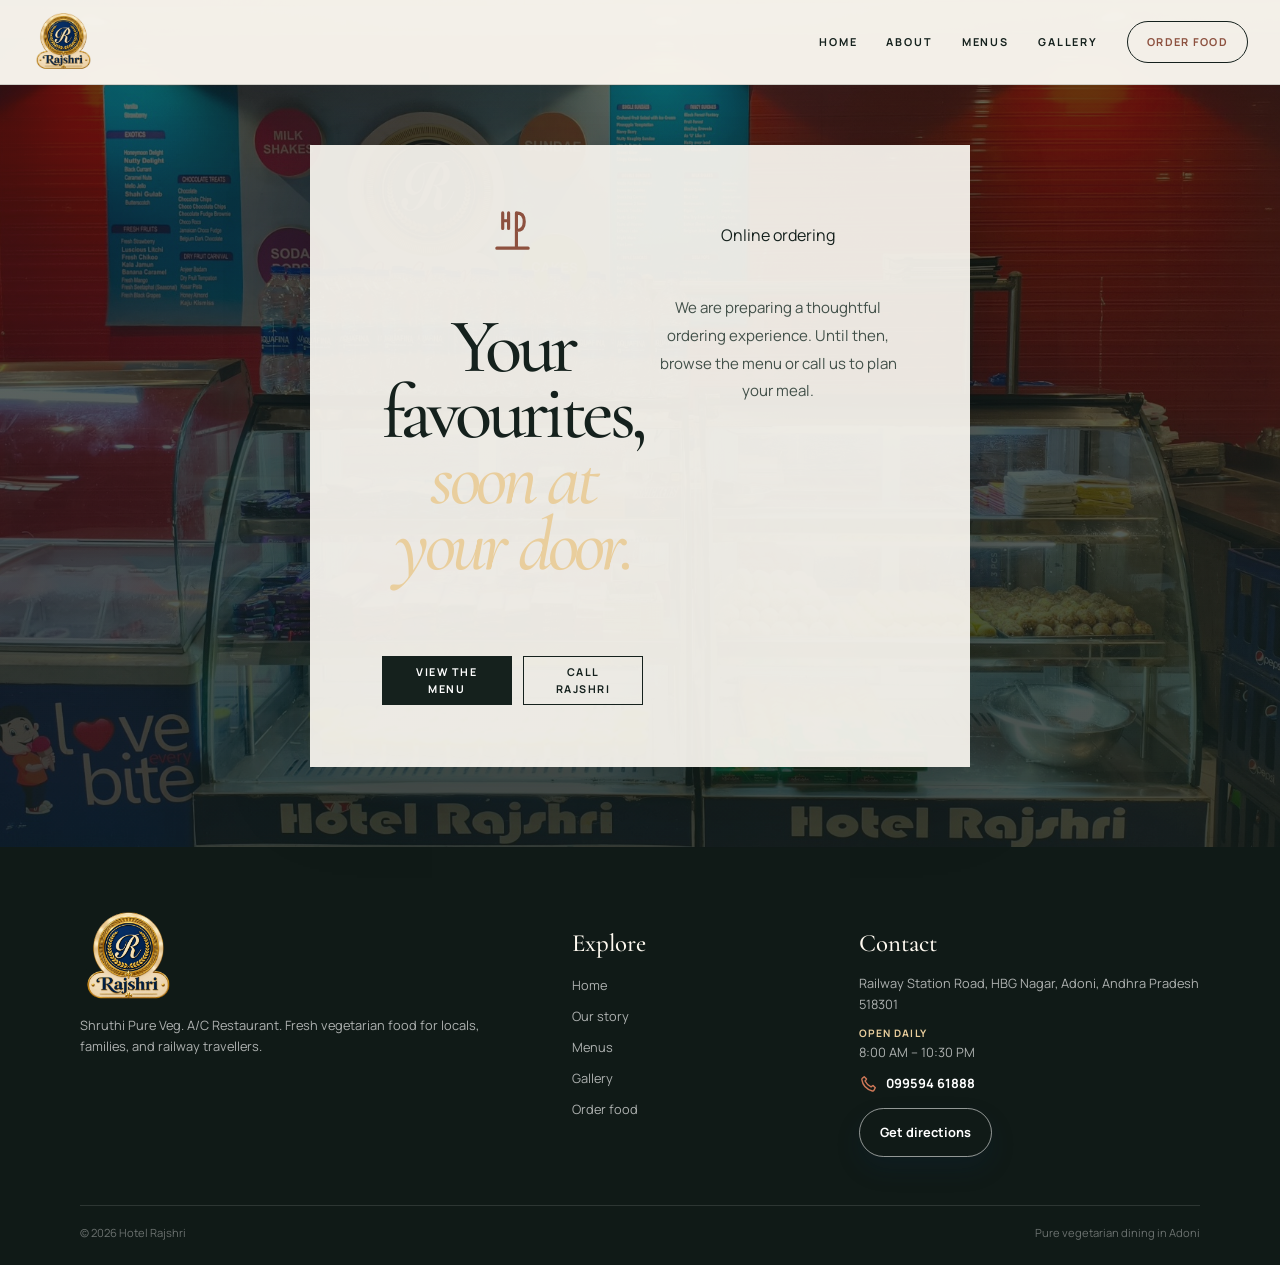
==== order.html @ 565f07cb "Website update - new restaurant website structure" ====
<!doctype html>
<html lang="en">
<head>
  <meta charset="utf-8">
  <meta name="viewport" content="width=device-width,initial-scale=1">
  <title>Order Food | Rajshri Pure Veg</title>
  <link rel="icon" type="image/png" href="assets/logo-cropped.png">
  <link rel="stylesheet" href="css/styles.css">
  <link rel="stylesheet" href="css/luxury.css">
</head>
<body class="luxury-page order-luxury">
  <div id="site-header"></div>
  <main><section class="order-hero"><div class="order-card"><div class="order-icon" aria-hidden="true"><svg viewBox="0 0 24 24"><path d="M7 3v8M10 3v8M7 7h3M14 3v18M14 3c3 0 4 2.2 4 4.5S17 12 14 12M4 21h16" fill="none" stroke="currentColor" stroke-linecap="round" stroke-linejoin="round" stroke-width="1.6"/></svg></div><p class="lux-kicker">Online ordering</p><h1>Your favourites,<br><em>soon at your door.</em></h1><p>We are preparing a thoughtful ordering experience. Until then, browse the menu or call us to plan your meal.</p><div class="order-actions"><a class="lux-solid-button" href="menu.html">View the menu</a><a class="lux-outline-button" href="tel:+919959461888">Call Rajshri</a></div></div></section></main>
  <div id="site-footer"></div>
  <script src="js/data.js"></script><script src="js/app.js"></script>
</body>
</html>
---- css/styles.css ----
@import url('https://fonts.googleapis.com/css2?family=DM+Sans:opsz,wght@9..40,400;9..40,500;9..40,600;9..40,700&family=DM+Serif+Display:ital@0;1&display=swap');
:root{--green:#087C68;--deep:#06483D;--forest:#03352E;--cream:#F4EBDD;--ivory:#FFF9EF;--red:#C83B25;--terra:#D95C35;--gold:#C99A4A;--brown:#29231F;--gray:#756D63;--line:rgba(41,35,31,.12);--ease:cubic-bezier(.22,1,.36,1);--shadow:0 22px 60px rgba(3,53,46,.12)}
*{box-sizing:border-box}html{scroll-behavior:smooth}body{margin:0;background:var(--cream);color:var(--brown);font-family:Inter,ui-sans-serif,system-ui,-apple-system,BlinkMacSystemFont,'Segoe UI',sans-serif;line-height:1.55}body.no-scroll{overflow:hidden}a{color:inherit;text-decoration:none}button,input,textarea,select{font:inherit}.container{width:min(1180px,calc(100% - 42px));margin:auto}.serif{font-family:'Playfair Display',Georgia,serif}.muted{color:var(--gray)}.eyebrow{display:flex;align-items:center;gap:10px;text-transform:uppercase;letter-spacing:.17em;font-size:.68rem;font-weight:800;color:var(--terra)}.eyebrow:before{content:'';width:27px;height:1px;background:currentColor}
/* shared nav */
.site-header{position:fixed;inset:0 0 auto;z-index:100;padding:12px 0;transition:transform .55s var(--ease),opacity .4s}.site-header:after{content:'';position:absolute;left:18px;right:18px;top:8px;height:70px;border-radius:18px;background:rgba(255,249,239,.78);border:1px solid rgba(255,249,239,.5);box-shadow:0 16px 42px rgba(3,53,46,.12);backdrop-filter:blur(22px);z-index:-1;transition:background .45s,box-shadow .45s}.site-header.on-dark:after{background:rgba(3,53,46,.32);border-color:rgba(255,249,239,.17);box-shadow:0 18px 48px rgba(0,0,0,.18)}.site-header.on-dark .nav-links a{color:#fff}.site-header.on-dark .nav-links a:hover,.site-header.on-dark .nav-links a.active{background:rgba(255,249,239,.16)}.nav{height:64px;display:flex;align-items:center;justify-content:space-between;gap:20px;padding:0 18px}.brand-logo{display:block;width:146px;height:57px;object-fit:contain;object-position:left center}.nav-links{display:flex;align-items:center;gap:4px}.nav-links a{padding:10px 13px;border-radius:999px;font-weight:700;font-size:.88rem;color:var(--brown);transition:transform .3s var(--ease),background .3s,color .3s}.nav-links a:hover{transform:translateY(-2px)}.nav-links a.active{background:var(--forest);color:var(--ivory)}.nav-links .nav-order{background:var(--gold);color:var(--brown);padding-inline:20px;box-shadow:0 8px 22px rgba(201,154,74,.22)}.menu-toggle{display:none;border:0;background:rgba(255,249,239,.95);border-radius:12px;padding:9px 12px;color:var(--forest);font-size:1.2rem}
/* loader */
.loader{position:fixed;inset:0;background:var(--forest);display:grid;place-items:center;z-index:1000;transition:opacity .65s var(--ease),visibility .65s}.loader.hide{opacity:0;visibility:hidden}.loader img{width:190px;height:auto;filter:drop-shadow(0 14px 28px rgba(0,0,0,.22))}.loader p{color:#e9dbc2;text-align:center;text-transform:uppercase;letter-spacing:.2em;font-size:.65rem;margin:12px 0 0}
/* buttons */
.btn{display:inline-flex;align-items:center;justify-content:center;gap:9px;border:1px solid transparent;border-radius:999px;padding:12px 18px;font-weight:800;cursor:pointer;transition:transform .35s var(--ease),box-shadow .35s,background .35s}.btn:hover{transform:translateY(-3px)}.btn-primary{background:var(--green);color:#fff;box-shadow:0 12px 26px rgba(8,124,104,.2)}.btn-primary:hover{background:var(--deep)}.btn-gold{background:var(--gold);color:var(--brown);box-shadow:0 12px 26px rgba(201,154,74,.18)}.btn-light{background:rgba(255,249,239,.86);border-color:var(--line);color:var(--deep)}.btn-dark{background:var(--forest);color:var(--ivory)}
/* hero */
.hero{position:relative;min-height:820px;height:96vh;max-height:980px;overflow:hidden;color:var(--ivory);display:flex;align-items:flex-end}.hero-media{position:absolute;inset:0}.hero-media img{width:100%;height:100%;object-fit:cover;object-position:center;animation:heroDrift 18s ease-in-out infinite alternate}.hero:before{content:'';position:absolute;inset:0;background:linear-gradient(90deg,rgba(2,22,18,.92),rgba(2,22,18,.62) 42%,rgba(2,22,18,.10) 82%),linear-gradient(0deg,rgba(2,22,18,.72),transparent 52%);z-index:1}.hero:after{content:'';position:absolute;inset:0;background:radial-gradient(circle at 78% 30%,rgba(201,154,74,.13),transparent 26%),linear-gradient(120deg,transparent 35%,rgba(255,255,255,.04),transparent 70%);z-index:1;mix-blend-mode:screen}@keyframes heroDrift{from{transform:scale(1.01) translate3d(0,0,0)}to{transform:scale(1.055) translate3d(-1%,-.6%,0)}}.hero-content{position:relative;z-index:2;width:min(1180px,calc(100% - 42px));margin:auto;padding-bottom:92px}.hero-kicker{display:inline-flex;align-items:center;gap:9px;border:1px solid rgba(255,249,239,.28);background:rgba(255,249,239,.07);backdrop-filter:blur(10px);padding:8px 13px;border-radius:999px;text-transform:uppercase;letter-spacing:.13em;font-size:.68rem;font-weight:800}.dot{width:8px;height:8px;border-radius:50%;background:var(--gold);box-shadow:0 0 0 6px rgba(201,154,74,.08)}.hero h1{font-size:clamp(4rem,8vw,7.6rem);line-height:.86;letter-spacing:-.06em;margin:24px 0 18px;max-width:850px}.hero h1 em{font-weight:500;color:#f2b092}.hero-lead{font:500 clamp(1.2rem,2vw,1.65rem)/1.4 'Playfair Display',serif;max-width:590px}.hero-desc{max-width:570px;color:rgba(255,249,239,.76);font-size:1rem}.hero-actions{display:flex;gap:10px;margin:24px 0}.hero-meta{display:flex;gap:18px;flex-wrap:wrap;font-size:.82rem;font-weight:700;color:rgba(255,249,239,.84)}.hero-meta span{display:flex;gap:6px;align-items:center}.hero-scroll{position:absolute;right:30px;bottom:34px;z-index:3;writing-mode:vertical-rl;text-transform:uppercase;letter-spacing:.2em;font-size:.6rem;color:rgba(255,249,239,.65)}
/* reveals */
.reveal{opacity:0;transform:translateY(26px);transition:opacity .85s var(--ease),transform .85s var(--ease)}.reveal.visible{opacity:1;transform:none}.delay-1{transition-delay:.08s}.delay-2{transition-delay:.16s}.delay-3{transition-delay:.24s}
/* home sections */
.info-strip{background:var(--forest);color:var(--ivory)}.info-track{display:grid;grid-template-columns:repeat(4,1fr)}.info-item{padding:17px 20px;border-right:1px solid rgba(255,249,239,.11)}.info-item:last-child{border:0}.info-item small{display:block;color:#b9a98f;font-size:.66rem;text-transform:uppercase;letter-spacing:.13em}.info-item strong{font-size:.9rem}.section{padding:92px 0}.section.compact{padding:70px 0}.section-head{display:flex;justify-content:space-between;align-items:end;gap:30px;margin-bottom:26px}.section-head h2{font-size:clamp(2.5rem,4.8vw,4.8rem);line-height:.92;color:var(--deep);margin:8px 0 0}.section-head>p{max-width:420px;color:var(--gray);margin:0}.story-grid,.feature-grid,.map-grid{display:grid;grid-template-columns:1fr 1.12fr;gap:54px;align-items:center}.story-copy h2,.feature h2,.map-copy h2{font-size:clamp(2.7rem,5vw,5.1rem);line-height:.9;color:var(--deep);margin:10px 0 22px}.story-copy p,.feature p,.map-copy>p{color:var(--gray);max-width:560px}.story-image,.feature-image{position:relative}.story-image img,.feature-image img{width:100%;height:510px;object-fit:cover;border-radius:26px;box-shadow:var(--shadow)}.story-note{position:absolute;left:20px;bottom:20px;background:rgba(255,249,239,.9);backdrop-filter:blur(12px);border:1px solid rgba(255,255,255,.6);padding:13px 16px;border-radius:14px;box-shadow:0 14px 35px rgba(3,53,46,.12)}.story-note strong,.story-note span{display:block}.story-note span{font-size:.74rem;color:var(--gray);margin-top:2px}.meal-tabs{display:flex;flex-wrap:wrap;gap:8px}.meal-tab{padding:10px 14px;border:1px solid rgba(41,35,31,.12);border-radius:999px;background:rgba(255,249,239,.68);font-size:.78rem;font-weight:800;color:var(--deep);transition:.3s var(--ease)}.meal-tab:hover{transform:translateY(-2px);border-color:var(--green);color:var(--green)}.dish-grid{display:grid;grid-template-columns:repeat(3,1fr);gap:14px}.dish-card{background:var(--ivory);border:1px solid rgba(41,35,31,.08);border-radius:18px;overflow:hidden;box-shadow:0 10px 28px rgba(3,53,46,.05);transition:transform .4s var(--ease),box-shadow .4s}.dish-card:hover{transform:translateY(-6px);box-shadow:0 20px 45px rgba(3,53,46,.12)}.dish-photo{height:180px;overflow:hidden}.dish-photo img{width:100%;height:100%;object-fit:cover;transition:transform .8s var(--ease)}.dish-card:hover img{transform:scale(1.06)}.dish-body{padding:16px}.dish-top{display:flex;justify-content:space-between;gap:10px}.dish-name{font-weight:800;color:var(--deep)}.price{font-weight:900;color:var(--green);white-space:nowrap}.dish-body p{font-size:.75rem;color:var(--gray);margin:5px 0 14px}.dish-bottom{display:flex;justify-content:space-between;align-items:center}.tag{font-size:.65rem;background:rgba(8,124,104,.09);color:var(--green);padding:5px 8px;border-radius:999px;font-weight:800}.add-btn{border:0;background:var(--deep);color:#fff;border-radius:999px;padding:8px 12px;font-weight:800;cursor:pointer}.feature{background:var(--deep);color:var(--ivory);position:relative;overflow:hidden}.feature:before{content:'';position:absolute;inset:auto -10% -70% auto;width:520px;height:520px;border-radius:50%;background:rgba(201,154,74,.08)}.feature h2{color:var(--ivory)}.feature p{color:rgba(255,249,239,.72)}.feature-image img{height:420px}.detail-list{margin:24px 0}.detail{display:grid;grid-template-columns:34px 1fr;gap:11px;padding:14px 0;border-bottom:1px solid var(--line)}.detail:last-child{border:0}.detail-icon{width:30px;height:30px;border-radius:50%;background:rgba(8,124,104,.1);display:grid;place-items:center;color:var(--green)}.detail strong,.detail span{display:block}.detail span{font-size:.8rem;color:var(--gray);margin-top:2px}.map-shell{position:relative;border-radius:24px;overflow:hidden;background:#ddd;box-shadow:var(--shadow);border:6px solid rgba(255,249,239,.8)}.map-shell iframe{display:block;width:100%;height:480px;border:0}.map-footer{display:flex;align-items:center;justify-content:space-between;gap:12px;background:var(--forest);color:var(--ivory);padding:12px 14px}.map-footer small{opacity:.7}.gallery-grid{display:grid;grid-template-columns:1.3fr 1fr 1fr;grid-auto-rows:220px;gap:12px}.gallery-card{position:relative;overflow:hidden;border-radius:18px;background:#ddd}.gallery-card:first-child{grid-row:span 2}.gallery-card img{width:100%;height:100%;object-fit:cover;transition:transform .8s var(--ease),filter .6s}.gallery-card:hover img{transform:scale(1.05);filter:saturate(1.08)}.gallery-label{position:absolute;left:13px;bottom:12px;background:rgba(3,53,46,.72);backdrop-filter:blur(10px);color:#fff;padding:7px 10px;border-radius:999px;font-size:.68rem;font-weight:800}.final-cta{background:var(--forest);color:var(--ivory);padding:66px 0}.final-inner{display:flex;justify-content:space-between;align-items:center;gap:30px}.final-inner h2{font-size:clamp(3.2rem,6vw,6rem);line-height:.86;margin:10px 0}.final-inner p{color:rgba(255,249,239,.72);max-width:500px}
/* pages */
.page-hero{padding:155px 0 65px;background:linear-gradient(180deg,#e8dcc8,var(--cream));position:relative;overflow:hidden}.page-hero:after{content:'';position:absolute;width:500px;height:500px;border-radius:50%;background:rgba(8,124,104,.055);right:-160px;top:-220px}.page-hero h1{font-size:clamp(3.4rem,7vw,6.2rem);line-height:.9;color:var(--deep);margin:10px 0 18px}.page-hero h1 em{color:var(--terra);font-weight:500}.page-hero p{max-width:680px;color:var(--gray)}
/* menu */
.menu-tools{position:sticky;top:78px;z-index:40;background:rgba(244,235,221,.82);backdrop-filter:blur(18px);border-bottom:1px solid var(--line);padding:11px 0}.menu-tools-inner{display:flex;align-items:center;gap:12px}.search{flex:0 0 300px}.search input{width:100%;border:1px solid var(--line);background:rgba(255,249,239,.9);border-radius:13px;padding:11px 13px;outline:0}.category-scroll{display:flex;gap:7px;overflow:auto;scrollbar-width:none}.category-scroll::-webkit-scrollbar{display:none}.cat{border:1px solid rgba(41,35,31,.11);background:rgba(255,249,239,.72);padding:9px 12px;border-radius:999px;white-space:nowrap;cursor:pointer;font-size:.75rem;font-weight:800;color:var(--gray);transition:.3s var(--ease)}.cat.active,.cat:hover{background:var(--green);color:#fff;border-color:var(--green);transform:translateY(-1px)}.menu-section{padding:32px 0}.menu-section-head{display:flex;justify-content:space-between;align-items:end;border-bottom:1px solid var(--line);padding-bottom:11px;margin-bottom:13px}.menu-section-head>div{display:flex;align-items:baseline;gap:10px}.section-index{font-size:.64rem;letter-spacing:.16em;color:var(--terra);font-weight:900}.menu-section h2{font:600 2.1rem/1 'Playfair Display',serif;color:var(--deep);margin:0}.item-count{font-size:.7rem;color:var(--gray);font-weight:800}.menu-list{display:grid;grid-template-columns:repeat(2,minmax(0,1fr));gap:10px}.menu-row{display:grid;grid-template-columns:82px 1fr auto;gap:13px;align-items:center;background:rgba(255,249,239,.78);border:1px solid rgba(41,35,31,.07);border-radius:16px;padding:9px;transition:transform .35s var(--ease),box-shadow .35s,background .35s}.menu-row:hover{transform:translateY(-4px);background:#fffdf7;box-shadow:0 16px 34px rgba(3,53,46,.09)}.menu-thumb{width:82px;height:70px;border-radius:11px;overflow:hidden;background:#ddd}.menu-thumb img{width:100%;height:100%;object-fit:cover;transition:transform .7s var(--ease)}.menu-row:hover .menu-thumb img{transform:scale(1.08)}.menu-food h3{margin:0;color:var(--deep);font-size:.92rem}.menu-food p{margin:3px 0 0;font-size:.69rem;color:var(--gray)}.menu-price{font-weight:900;color:var(--green);white-space:nowrap;font-size:.88rem}.menu-add{border:0;background:var(--deep);color:#fff;border-radius:50%;width:32px;height:32px;cursor:pointer;font-weight:900;transition:.25s}.menu-add:hover{background:var(--terra);transform:scale(1.08)}.menu-source{font-size:.63rem;color:var(--gray);margin-top:4px}.menu-source a{text-decoration:underline}.empty{text-align:center;padding:55px 15px;color:var(--gray)}
/* auth */
.auth-page{min-height:100vh;display:grid;grid-template-columns:1.05fr .95fr;background:var(--cream)}.auth-image{position:relative;min-height:100vh;overflow:hidden}.auth-image:after{content:'';position:absolute;inset:0;background:linear-gradient(90deg,rgba(3,53,46,.9),rgba(3,53,46,.25)),linear-gradient(0deg,rgba(3,53,46,.7),transparent 55%)}.auth-image img{width:100%;height:100%;object-fit:cover;animation:heroDrift 16s ease-in-out infinite alternate}.auth-caption{position:absolute;z-index:2;left:8%;bottom:9%;color:#fff;max-width:500px}.auth-caption h1{font-size:clamp(3rem,6vw,6rem);line-height:.88;margin:12px 0}.auth-caption p{color:rgba(255,255,255,.76)}.auth-panel{display:grid;place-items:center;padding:40px}.auth-box{width:min(470px,100%)}.auth-logo{width:155px;height:78px;object-fit:contain;object-position:left center;margin-bottom:22px}.stepper{display:flex;gap:7px;margin:18px 0 28px}.stepper span{height:4px;flex:1;background:rgba(3,53,46,.1);border-radius:9px}.stepper span.active{background:var(--green)}.auth-box h2{font-size:2.5rem;line-height:.95;color:var(--deep);margin:0 0 10px}.auth-box>p{color:var(--gray)}.field{margin-top:17px}.field label{display:block;font-size:.75rem;font-weight:800;color:var(--deep)}.field input,.field textarea,.field select{width:100%;margin-top:6px;padding:13px;border:1px solid var(--line);border-radius:12px;background:var(--ivory);outline:0}.otp{display:flex;gap:8px}.otp input{text-align:center;font-size:1.3rem;font-weight:800}.auth-actions{display:flex;gap:9px;margin-top:20px}.auth-note{font-size:.7rem!important;color:var(--gray)!important;margin-top:18px}.choice-grid{display:grid;grid-template-columns:1fr 1fr;gap:10px}.choice{padding:15px;border:1px solid var(--line);background:var(--ivory);border-radius:14px;cursor:pointer}.choice.active{border-color:var(--green);box-shadow:0 0 0 3px rgba(8,124,104,.08)}.choice strong{display:block;color:var(--deep)}.choice span{font-size:.7rem;color:var(--gray)}
/* order */
.order-layout{display:grid;grid-template-columns:1.1fr .9fr;gap:20px;align-items:start}.panel{background:rgba(255,249,239,.84);border:1px solid var(--line);border-radius:20px;padding:22px;box-shadow:0 12px 34px rgba(3,53,46,.06)}.panel h2{font:600 1.8rem 'Playfair Display',serif;color:var(--deep);margin:0 0 17px}.cart-item{display:grid;grid-template-columns:1fr auto;gap:15px;padding:15px 0;border-bottom:1px solid var(--line)}.cart-item:last-child{border-bottom:0}.qty{display:flex;align-items:center;gap:8px}.qty button{width:30px;height:30px;border-radius:50%;border:1px solid var(--line);background:#fff;cursor:pointer}.order-form{display:grid;grid-template-columns:1fr 1fr;gap:11px}.order-form .full{grid-column:1/-1}.order-form label{font-size:.72rem;font-weight:800;color:var(--deep)}.order-form input,.order-form textarea,.order-form select{width:100%;margin-top:5px;padding:11px;border:1px solid var(--line);border-radius:11px;background:#fff;outline:0}.pay-options{display:grid;gap:8px;margin-top:8px}.pay-option{display:flex;gap:10px;align-items:center;padding:12px;border:1px solid var(--line);border-radius:12px;background:#fff;cursor:pointer}.summary-line,.summary-total{display:flex;justify-content:space-between;gap:12px}.summary-line{margin:9px 0;color:var(--gray);font-size:.85rem}.summary-total{border-top:1px solid var(--line);padding-top:15px;margin-top:15px;font-weight:900;color:var(--deep);font-size:1.1rem}
/* owner */
.owner-shell{min-height:100vh;background:linear-gradient(135deg,#efe4d2,var(--cream));padding:120px 0 60px}.owner-grid{display:grid;grid-template-columns:240px 1fr;gap:18px}.owner-sidebar{position:sticky;top:104px;height:max-content;background:var(--forest);color:#fff;border-radius:20px;padding:16px}.owner-logo{width:130px;height:60px;object-fit:contain;filter:brightness(0) invert(1);margin:4px 0 18px}.owner-nav{display:grid;gap:5px}.owner-nav button{border:0;background:transparent;color:rgba(255,255,255,.7);text-align:left;padding:11px;border-radius:10px;cursor:pointer;font-weight:700}.owner-nav button.active,.owner-nav button:hover{background:rgba(255,255,255,.1);color:#fff}.owner-main{min-width:0}.owner-top{display:flex;justify-content:space-between;align-items:end;gap:20px;margin-bottom:18px}.owner-top h1{font-size:clamp(2.8rem,5vw,5rem);line-height:.9;color:var(--deep);margin:8px 0}.metric-grid{display:grid;grid-template-columns:repeat(4,1fr);gap:10px;margin-bottom:18px}.metric{background:var(--ivory);border:1px solid var(--line);border-radius:16px;padding:16px}.metric small{color:var(--gray);font-size:.68rem;text-transform:uppercase;letter-spacing:.1em}.metric strong{display:block;font-size:1.5rem;color:var(--deep);margin-top:4px}.owner-panel{background:rgba(255,249,239,.88);border:1px solid var(--line);border-radius:20px;padding:20px;margin-bottom:18px}.order-card{display:grid;grid-template-columns:1fr auto;gap:15px;border-top:1px solid var(--line);padding:16px 0}.order-card:first-child{border-top:0}.status{display:inline-flex;padding:5px 8px;border-radius:999px;background:rgba(8,124,104,.09);color:var(--green);font-size:.65rem;font-weight:900}.menu-editor{display:grid;grid-template-columns:1fr 1fr;gap:10px}.editor-row{display:grid;grid-template-columns:1fr 100px 120px auto;gap:8px;align-items:end;padding:10px;border:1px solid var(--line);border-radius:12px;background:#fff}.editor-row input,.editor-row select{width:100%;padding:9px;border:1px solid var(--line);border-radius:9px;background:#fff}.danger{border:0;background:rgba(200,59,37,.1);color:var(--red);padding:9px;border-radius:9px;cursor:pointer}
/* success */
.success-page{min-height:100vh;display:grid;place-items:center;background:radial-gradient(circle at 50% 10%,rgba(8,124,104,.08),transparent 35%),var(--cream);padding:30px}.success-card{width:min(620px,100%);background:var(--ivory);border:1px solid var(--line);border-radius:28px;padding:48px;text-align:center;box-shadow:var(--shadow)}.success-mark{width:72px;height:72px;border-radius:50%;display:grid;place-items:center;background:var(--green);color:#fff;font-size:2rem;margin:0 auto 18px}.success-card h1{font-size:clamp(3rem,6vw,5rem);line-height:.9;color:var(--deep);margin:0 0 12px}.success-card p{color:var(--gray)}
/* cart */
.floating-cart{position:fixed;right:22px;bottom:22px;z-index:90;border:0;border-radius:999px;background:var(--terra);color:#fff;padding:13px 16px;font-weight:900;box-shadow:0 15px 34px rgba(217,92,53,.28);display:flex;gap:8px;align-items:center;cursor:pointer;transform:translateY(100px);opacity:0;transition:.5s var(--ease)}.floating-cart.show{transform:none;opacity:1}.cart-count{min-width:22px;height:22px;border-radius:50%;display:grid;place-items:center;background:#fff;color:var(--terra);font-size:.7rem}.toast{position:fixed;left:50%;bottom:25px;z-index:200;transform:translate(-50%,25px);opacity:0;background:var(--forest);color:#fff;padding:11px 16px;border-radius:999px;pointer-events:none;transition:.4s var(--ease);font-size:.78rem}.toast.show{opacity:1;transform:translate(-50%,0)}
@media(max-width:950px){.nav-links{display:none;position:absolute;top:74px;left:20px;right:20px;background:var(--ivory);padding:10px;border-radius:16px;box-shadow:var(--shadow);flex-direction:column;align-items:stretch}.nav-links.open{display:flex}.nav-links a{border-radius:11px}.menu-toggle{display:block}.story-grid,.feature-grid,.map-grid,.order-layout{grid-template-columns:1fr}.dish-grid{grid-template-columns:1fr 1fr}.menu-list{grid-template-columns:1fr}.owner-grid{grid-template-columns:1fr}.owner-sidebar{position:static}.metric-grid{grid-template-columns:1fr 1fr}.menu-tools-inner{flex-direction:column;align-items:stretch}.search{flex:auto;width:100%}.category-scroll{width:100%}.auth-page{grid-template-columns:1fr}.auth-image{display:none}.auth-panel{min-height:100vh}.editor-row{grid-template-columns:1fr 100px 120px auto}}
@media(max-width:620px){.container{width:calc(100% - 28px)}.site-header:after{left:8px;right:8px}.nav{padding:0 10px}.brand-logo{width:126px;height:54px}.hero{min-height:730px;height:auto}.hero-content{width:calc(100% - 28px);padding:165px 0 70px}.hero h1{font-size:clamp(3.3rem,18vw,5rem)}.hero-actions{flex-wrap:wrap}.hero-scroll{display:none}.info-track{grid-template-columns:1fr 1fr}.info-item{padding:14px}.section{padding:70px 0}.section-head{display:block}.section-head>p{margin-top:14px}.dish-grid{grid-template-columns:1fr}.gallery-grid{grid-template-columns:1fr;grid-auto-rows:200px}.gallery-card:first-child{grid-row:auto}.map-shell iframe{height:360px}.map-footer{display:block}.map-footer .btn{margin-top:8px;width:100%}.order-form{grid-template-columns:1fr}.order-form .full{grid-column:auto}.choice-grid{grid-template-columns:1fr}.owner-top{display:block}.metric-grid{grid-template-columns:1fr 1fr}.menu-row{grid-template-columns:70px 1fr auto}.menu-thumb{width:70px;height:62px}.success-card{padding:34px 22px}.menu-editor{grid-template-columns:1fr}.editor-row{grid-template-columns:1fr 90px auto}.editor-row select{grid-column:1/-1}}
@media(prefers-reduced-motion:reduce){*,*:before,*:after{animation:none!important;transition-duration:.01ms!important;scroll-behavior:auto!important}}
footer{background:var(--forest);color:var(--ivory);padding:54px 0 20px}.footer-grid{display:grid;grid-template-columns:1.35fr .8fr 1fr;gap:45px}.footer-brand{font-size:2rem}.footer-grid p,.footer-grid a{color:rgba(255,249,239,.65)}.footer-links a:hover{color:#fff}.footer-bottom{display:flex;justify-content:space-between;gap:20px;border-top:1px solid rgba(255,249,239,.1);margin-top:35px;padding-top:17px;color:rgba(255,249,239,.48);font-size:.72rem}
.hidden{display:none!important}

/* v10 refinements: lighter loading, compact checkout, real order tracking, lean menu images */
.loader{background:var(--cream);color:var(--deep)}.loader>div{width:min(360px,82vw);text-align:center;padding:28px 24px;border:1px solid rgba(41,35,31,.08);border-radius:28px;background:rgba(255,249,239,.72);box-shadow:0 24px 70px rgba(3,53,46,.12);animation:loaderLift .7s var(--ease) both}.loader img{width:210px;filter:none}.loader p{color:var(--terra);font-size:.64rem;margin-top:7px}.loader:after{content:'';position:absolute;bottom:0;left:0;height:3px;width:100%;background:linear-gradient(90deg,var(--terra),var(--gold),var(--green));transform-origin:left;animation:loaderBar .55s var(--ease) both}@keyframes loaderLift{from{opacity:0;transform:translateY(12px) scale(.98)}to{opacity:1;transform:none}}@keyframes loaderBar{from{transform:scaleX(0)}to{transform:scaleX(1)}}
.footer-logo{width:190px;height:78px;object-fit:contain;object-position:left center;margin-bottom:12px;filter:brightness(0) invert(1) opacity(.92)}
.brand-wrap{display:flex;align-items:center;min-width:146px}.site-header.on-dark .brand-logo{filter:brightness(0) invert(1) opacity(.98)}.site-header:not(.on-dark) .brand-logo{filter:none}.nav-links .my-orders-link{border:1px solid rgba(8,124,104,.13)}
.menu-action{display:flex;align-items:center;gap:9px}.menu-row{grid-template-columns:82px 1fr auto;min-height:88px}.menu-thumb{flex:none}.menu-thumb img{display:block}.menu-food p{font-size:.68rem}.menu-source{display:none!important}.menu-row:hover{transform:translateY(-3px)}
.checkout-head{padding:132px 0 34px;background:linear-gradient(180deg,#e9decc,var(--cream))}.checkout-title{display:flex;justify-content:space-between;align-items:end;gap:30px}.checkout-title h1{font-size:clamp(3.2rem,6vw,5.8rem);line-height:.88;color:var(--deep);margin:10px 0}.checkout-title p{margin:0;color:var(--gray);max-width:620px}.back-menu{font-weight:800;color:var(--green);white-space:nowrap}.checkout-section{padding-top:30px}.order-layout-new{grid-template-columns:1.08fr .92fr;gap:16px}.cart-panel,.checkout-panel{padding:20px}.panel-kicker{display:flex;align-items:center;gap:9px;color:var(--terra);font-size:.68rem;font-weight:900;text-transform:uppercase;letter-spacing:.15em;margin-bottom:7px}.panel-kicker span{display:grid;place-items:center;width:25px;height:25px;border-radius:50%;background:rgba(217,92,53,.09);font-size:.62rem}.panel-title-row{display:flex;justify-content:space-between;align-items:center}.panel-title-row a{font-size:.75rem;font-weight:800;color:var(--green)}.checkout-panel h2,.cart-panel h2{font-size:1.8rem;margin:0 0 13px}.cart-item{grid-template-columns:58px 1fr auto auto;align-items:center;gap:11px;padding:12px 0}.cart-thumb{width:58px;height:52px;border-radius:11px;object-fit:cover;background:#eee}.cart-main{min-width:0}.cart-main strong{display:block;color:var(--deep);font-size:.88rem}.cart-line-total{font-size:.82rem;color:var(--green);min-width:60px;text-align:right}.qty{gap:5px}.qty button{width:28px;height:28px}.order-summary{background:rgba(8,124,104,.045);border:1px solid rgba(8,124,104,.09);border-radius:14px;padding:10px 13px}.payment-heading{display:flex;justify-content:space-between;gap:12px;align-items:end}.payment-heading strong{color:var(--deep)}.payment-heading span{font-size:.67rem;color:var(--gray);text-align:right}.pay-option{transition:border-color .25s,background .25s,transform .25s}.pay-option:hover{transform:translateY(-1px);border-color:rgba(8,124,104,.3)}.pay-option span{display:grid;gap:2px}.pay-option small{font-size:.65rem;color:var(--gray);font-weight:500}.pay-option input{accent-color:var(--green)}.pay-option[hidden]{display:none}.checkout-submit{width:100%;justify-content:space-between;padding:14px 18px}.checkout-secure{font-size:.65rem;color:var(--gray);text-align:center;margin:8px 0 0}.success-card-new{padding:40px;max-width:680px}.success-order{display:grid;grid-template-columns:repeat(3,1fr);gap:8px;margin:22px 0}.success-order>div{background:rgba(8,124,104,.05);border:1px solid rgba(8,124,104,.08);border-radius:13px;padding:11px}.success-order span,.success-order strong{display:block}.success-order span{font-size:.62rem;text-transform:uppercase;letter-spacing:.1em;color:var(--gray)}.success-order strong{margin-top:3px;color:var(--deep)}.success-actions{display:flex;justify-content:center;gap:9px;flex-wrap:wrap}
.track-page-hero{padding-bottom:58px}.track-grid{max-width:930px;margin:auto}.track-hero{display:flex;justify-content:space-between;align-items:end;gap:20px;padding:20px 0 22px}.track-hero h1{font-size:clamp(3rem,6vw,5.4rem);line-height:.88;color:var(--deep);margin:8px 0}.track-hero h1 span{color:var(--terra)}.track-hero p{margin:0;color:var(--gray);font-size:.78rem}.track-status-pill{padding:10px 14px;border-radius:999px;background:rgba(8,124,104,.09);color:var(--green);font-weight:900;font-size:.75rem}.track-card{background:var(--ivory);border:1px solid var(--line);border-radius:22px;padding:22px;box-shadow:0 16px 42px rgba(3,53,46,.07)}.track-card-head{display:flex;justify-content:space-between;gap:15px;padding-bottom:16px;border-bottom:1px solid var(--line)}.track-card-head small{color:var(--gray);font-size:.65rem;text-transform:uppercase;letter-spacing:.12em}.track-card-head h2{font:600 2rem 'Playfair Display',serif;color:var(--deep);margin:4px 0 0}.track-card-head>strong{color:var(--green);font-size:1.1rem}.track-line{display:grid;grid-template-columns:repeat(5,1fr);gap:0;padding:24px 5px 18px}.track-step{position:relative;text-align:center;color:#a39b91}.track-step:before{content:'';position:absolute;top:13px;left:-50%;width:100%;height:2px;background:#ded6c9}.track-step:first-child:before{display:none}.track-step.done{color:var(--green)}.track-step.done:before{background:var(--green)}.track-step.current{color:var(--deep)}.track-dot{position:relative;z-index:1;margin:auto;display:grid;place-items:center;width:27px;height:27px;border-radius:50%;background:var(--cream);border:2px solid currentColor;font-size:.7rem;font-weight:900}.track-step.current .track-dot{box-shadow:0 0 0 6px rgba(8,124,104,.08)}.track-step strong,.track-step small{display:block}.track-step strong{font-size:.7rem;margin-top:7px}.track-step small{font-size:.58rem;color:var(--gray);line-height:1.35;margin-top:3px}.track-items{border-top:1px solid var(--line);padding-top:12px;display:grid;gap:6px}.track-items>div{display:flex;justify-content:space-between;gap:12px;font-size:.78rem}.track-items strong{color:var(--green)}.track-footer{display:flex;justify-content:space-between;align-items:center;gap:15px;margin-top:14px;padding-top:13px;border-top:1px solid var(--line);font-size:.72rem;color:var(--gray)}.past-orders{margin-top:42px}.past-orders h2{font-size:clamp(2.3rem,4vw,3.8rem);line-height:.9;color:var(--deep);margin:8px 0 16px}.past-order{display:flex;justify-content:space-between;gap:15px;padding:13px 0;border-bottom:1px solid var(--line)}.past-order>div span{display:block;color:var(--gray);font-size:.68rem;margin-top:2px}.past-order>strong{color:var(--green)}.track-empty{text-align:center;padding:50px 20px;background:var(--ivory);border:1px solid var(--line);border-radius:22px}.track-empty-mark{width:60px;height:60px;display:grid;place-items:center;margin:0 auto 14px;border-radius:50%;background:rgba(8,124,104,.08);color:var(--green);font-size:2rem}.track-empty h2{font-size:2.8rem;line-height:.9;color:var(--deep);margin:0 0 10px}.track-empty p{color:var(--gray)}
.owner-login{max-width:520px;margin:25px auto;text-align:center;padding:30px}.owner-login-logo{width:190px;height:86px;object-fit:contain;margin-bottom:8px}.owner-panel-head{display:flex;justify-content:space-between;align-items:end;gap:20px}.owner-panel-head h2{font-size:2.2rem;color:var(--deep);margin:5px 0 0}.owner-live{font-size:.68rem;color:var(--green);font-weight:800}.order-card-top{display:flex;gap:8px;align-items:center}.order-customer{margin:6px 0;color:var(--gray);font-size:.78rem}.order-items{display:grid;gap:3px;font-size:.8rem}.order-note{font-size:.67rem;color:var(--gray);margin:8px 0 0}.order-card-side{text-align:right;min-width:150px}.order-card-side>strong{font-size:1.15rem;color:var(--green)}.order-card-side select{display:block;margin:10px 0 0 auto;padding:8px 9px;border:1px solid var(--line);border-radius:9px;background:#fff}.owner-actions{display:flex;gap:8px}.menu-studio-toolbar{display:flex;justify-content:space-between;gap:10px;margin-bottom:12px}.menu-studio-toolbar input{flex:1;padding:11px 13px;border:1px solid var(--line);border-radius:11px;background:#fff}.menu-editor-head{display:grid;grid-template-columns:1.4fr 100px 150px 1.2fr 30px;gap:8px;padding:0 10px 7px;color:var(--gray);font-size:.62rem;text-transform:uppercase;letter-spacing:.1em}.menu-editor{display:grid;gap:7px}.editor-row{display:grid;grid-template-columns:1.4fr 100px 150px 1.2fr 30px;gap:8px;align-items:center;padding:8px;border:1px solid var(--line);border-radius:11px;background:#fff}.editor-dish{display:grid;grid-template-columns:42px 1fr;gap:7px;align-items:center}.editor-dish img{width:42px;height:36px;object-fit:cover;border-radius:7px;background:#eee}.editor-row input,.editor-row select{width:100%;padding:8px;border:1px solid var(--line);border-radius:8px;background:#fff;font-size:.74rem}.studio-note{font-size:.68rem;color:var(--gray);margin:14px 0 0;padding-top:12px;border-top:1px solid var(--line)}
@media(max-width:950px){.order-layout-new{grid-template-columns:1fr}.track-line{grid-template-columns:1fr}.track-step{display:grid;grid-template-columns:34px 1fr;text-align:left;gap:9px;margin-bottom:9px}.track-step:before{left:13px;top:-10px;width:2px;height:100%}.track-step:first-child:before{display:none}.track-dot{margin:0}.track-step strong{margin-top:2px}.track-step small{margin-top:1px}.menu-editor-head{display:none}.editor-row{grid-template-columns:1fr 90px 120px 1fr 30px}.editor-dish{grid-column:1/3}.editor-row input[type=number]{grid-column:3}.editor-row select{grid-column:4}.editor-row input[placeholder]{grid-column:1/5}.editor-row .danger{grid-column:5;grid-row:1/3}}
@media(max-width:620px){.loader>div{padding:22px 15px}.loader img{width:175px}.footer-logo{width:155px;height:70px}.checkout-head{padding-top:112px}.checkout-title,.track-hero,.track-footer{display:block}.back-menu{display:inline-block;margin-top:13px}.cart-item{grid-template-columns:48px 1fr auto}.cart-thumb{width:48px;height:45px}.cart-line-total{grid-column:2/4;text-align:left}.success-order{grid-template-columns:1fr}.success-card-new{padding:30px 20px}.payment-heading{display:block}.payment-heading span{display:block;text-align:left;margin-top:4px}.owner-actions{margin-top:12px}.menu-studio-toolbar{display:block}.menu-studio-toolbar .danger{margin-top:8px}.editor-row{grid-template-columns:1fr 86px 30px}.editor-dish{grid-column:1/3}.editor-row input[type=number]{grid-column:1/2}.editor-row select{grid-column:2/3}.editor-row input[placeholder]{grid-column:1/3}.editor-row .danger{grid-column:3;grid-row:1/4}.order-card{grid-template-columns:1fr}.order-card-side{text-align:left}.order-card-side select{margin-left:0}.success-actions .btn{width:100%}}
.menu-filter-stack{min-width:0;display:grid;gap:7px;flex:1}.meal-filter .cat{background:rgba(217,92,53,.06);border-color:rgba(217,92,53,.12);color:var(--terra)}.meal-filter .cat.active{background:var(--terra);color:#fff;border-color:var(--terra)}
@media(max-width:950px){.menu-filter-stack{width:100%}}

/* v13 home rhythm: tighter hero, lighter information rail, faster arrival into the restaurant story */
.hero{min-height:760px;height:90vh;max-height:900px}
.hero-content{padding-bottom:78px}
.hero h1{font-size:clamp(3.8rem,7.2vw,6.8rem);max-width:780px}
.hero-lead{max-width:560px}
.info-strip{border-top:1px solid rgba(255,249,239,.08);border-bottom:1px solid rgba(255,249,239,.06)}
.info-item{padding:14px 20px}
.section{padding:82px 0}
.story-grid{gap:48px}
.story-image img{height:470px}
@media(max-width:620px){.hero{min-height:700px;height:auto}.hero-content{padding:150px 0 64px}.hero h1{font-size:clamp(3.2rem,16vw,5rem)}.info-item{padding:13px 14px}.section{padding:68px 0}.story-image img{height:390px}}

/* v14 redesign: logo-led palette, stronger mobile flow, lighter customer journey */
:root{
  --green:#146b56;
  --deep:#0d382f;
  --forest:#082a24;
  --cream:#f3eadc;
  --ivory:#fffaf2;
  --terra:#cb6844;
  --gold:#bc8f47;
  --brown:#241d18;
  --gray:#6e6457;
  --line:rgba(36,29,24,.10);
  --shadow:0 22px 55px rgba(13,56,47,.10);
}
body{
  background:
    radial-gradient(circle at top left, rgba(188,143,71,.11), transparent 26%),
    linear-gradient(180deg, #f7f0e5 0%, var(--cream) 26%, #efe2cf 100%);
  color:var(--brown);
}
img,iframe{max-width:100%;display:block}
.site-header{padding:10px 0}
.site-header:after{height:74px;border-radius:22px;background:rgba(255,250,242,.84)}
.nav{height:66px;gap:18px}
.brand-wrap{gap:12px}
.brand-logo{width:154px;height:58px}
.nav-links{gap:6px}
.nav-links a{font-size:.84rem;letter-spacing:.02em}
.menu-toggle{box-shadow:0 10px 24px rgba(13,56,47,.08)}
.hero{min-height:720px;height:min(92vh,880px);align-items:flex-end}
.hero:before{background:linear-gradient(90deg,rgba(4,24,20,.90),rgba(4,24,20,.62) 44%,rgba(4,24,20,.16) 84%),linear-gradient(0deg,rgba(4,24,20,.72),transparent 55%)}
.hero-content{padding-bottom:74px}
.hero-kicker{background:rgba(255,250,242,.10);border-color:rgba(255,250,242,.24)}
.hero h1{font-size:clamp(3.6rem,7vw,6.4rem);max-width:740px;margin-bottom:16px}
.hero h1 em{color:#f2b47f}
.hero-lead{max-width:610px;font-size:clamp(1.12rem,1.9vw,1.45rem)}
.hero-desc{max-width:620px;font-size:.98rem;color:rgba(255,250,242,.80)}
.hero-actions{gap:12px;flex-wrap:wrap}
.hero-secondary{background:rgba(255,250,242,.14);color:#fff;border-color:rgba(255,250,242,.24)}
.hero-secondary:hover{background:rgba(255,250,242,.20)}
.hero-meta{gap:10px}
.hero-meta span{padding:8px 12px;border-radius:999px;background:rgba(255,250,242,.10);border:1px solid rgba(255,250,242,.10)}
.info-strip{background:rgba(8,42,36,.96);backdrop-filter:blur(10px)}
.info-track{gap:1px;background:rgba(255,250,242,.08)}
.info-item{background:transparent;border-right:0}
.section{padding:78px 0}
.section.compact{padding:60px 0}
.section-head{margin-bottom:28px}
.section-head h2{font-size:clamp(2.3rem,4.5vw,4.2rem)}
.story-grid,.feature-grid,.map-grid{gap:40px}
.story-copy p,.feature p,.map-copy>p,.section-head>p{font-size:.98rem}
.story-image img,.feature-image img{border-radius:28px}
.story-note{border-radius:18px}
.meal-tabs{gap:10px}
.meal-tab{padding:11px 16px;background:rgba(255,250,242,.82);border-color:rgba(20,107,86,.10)}
.dish-grid{gap:18px}
.dish-card{border-radius:22px;background:rgba(255,250,242,.88);box-shadow:0 12px 28px rgba(13,56,47,.06)}
.dish-photo{height:190px}
.dish-body{padding:18px}
.dish-name{font-size:1rem}
.feature{background:linear-gradient(135deg,#0a342c,#10493d 58%,#0a3028)}
.map-shell{border:1px solid rgba(255,250,242,.7);box-shadow:0 22px 55px rgba(13,56,47,.10)}
.gallery-grid{gap:14px}
.gallery-card,.panel{border-radius:22px}
.final-cta{background:linear-gradient(135deg,#082a24,#124538)}
.final-inner{align-items:flex-end}
.highlights-section{padding-top:10px}
.highlights-grid{display:grid;grid-template-columns:repeat(3,1fr);gap:16px}
.highlight-card{padding:24px 22px;border:1px solid rgba(20,107,86,.10);border-radius:22px;background:rgba(255,250,242,.84);box-shadow:0 12px 28px rgba(13,56,47,.05)}
.highlight-card h3{margin:12px 0 8px;color:var(--deep);font-size:1.18rem}
.highlight-card p{margin:0;color:var(--gray);font-size:.9rem}
.highlight-index{display:inline-flex;align-items:center;justify-content:center;width:38px;height:38px;border-radius:50%;background:rgba(188,143,71,.12);color:var(--terra);font-size:.72rem;font-weight:900}
.page-hero{padding:148px 0 58px;background:linear-gradient(180deg,#eadfcd,var(--cream))}
footer{background:linear-gradient(180deg,#0c312a,#082722)}
.footer-grid{align-items:start}
.footer-bottom{font-size:.7rem}
@media(max-width:950px){
  .site-header:after{left:14px;right:14px}
  .nav-links{
    position:fixed;
    top:88px;left:14px;right:14px;
    padding:12px;
    border-radius:20px;
    background:rgba(255,250,242,.98);
    box-shadow:0 24px 56px rgba(13,56,47,.18);
    border:1px solid rgba(20,107,86,.08);
  }
  .nav-links a{padding:12px 14px}
  .hero{height:auto;min-height:720px}
  .hero-content{padding-top:160px}
  .section-head,.final-inner{display:block}
  .section-head>p,.final-inner .btn{margin-top:16px}
  .highlights-grid,.dish-grid{grid-template-columns:1fr 1fr}
  .info-track{grid-template-columns:repeat(2,1fr)}
}
@media(max-width:620px){
  body.no-scroll{overflow:hidden}
  .site-header:after{left:8px;right:8px;top:6px;height:68px;border-radius:18px}
  .nav{height:60px;padding:0 8px}
  .brand-logo{width:132px;height:52px}
  .menu-toggle{padding:8px 11px}
  .hero{min-height:auto}
  .hero-content{padding:132px 0 56px;width:calc(100% - 24px)}
  .hero h1{font-size:clamp(3rem,14vw,4.4rem);line-height:.92}
  .hero-lead{font-size:1rem}
  .hero-desc{font-size:.92rem}
  .hero-actions .btn{width:100%}
  .hero-meta{display:grid;grid-template-columns:1fr;gap:8px}
  .hero-meta span{justify-content:center}
  .info-track{grid-template-columns:1fr 1fr}
  .section{padding:64px 0}
  .section.compact{padding:52px 0}
  .story-grid,.feature-grid,.map-grid,.highlights-grid,.dish-grid{grid-template-columns:1fr}
  .story-image img,.feature-image img{height:360px}
  .gallery-grid{grid-template-columns:1fr;grid-auto-rows:190px}
  .highlight-card{padding:20px 18px}
  .map-shell iframe{height:320px}
  .final-inner h2{font-size:clamp(2.8rem,14vw,4.3rem)}
  .footer-grid,.footer-bottom{grid-template-columns:1fr;display:grid;gap:20px}
}

/* v15 Rajshri identity: an ivory, navy, gold and coral system taken from the emblem. */
:root{
  --green:#173f38;
  --deep:#0c2d4d;
  --forest:#0c2d4d;
  --cream:#f5ecdd;
  --ivory:#fffaf1;
  --terra:#cf7858;
  --gold:#b88734;
  --brown:#30261f;
  --gray:#766b61;
  --line:rgba(12,45,77,.13);
  --shadow:0 24px 60px rgba(12,45,77,.12);
}
body{font-family:'DM Sans',ui-sans-serif,system-ui,sans-serif;letter-spacing:-.012em;background:linear-gradient(135deg,#f8f0e4 0%,#f4eadb 48%,#eee0cd 100%)}
.serif,.hero-lead,.menu-section h2,.panel h2,.track-card-head h2{font-family:'DM Serif Display',Georgia,serif}
.container{width:min(1160px,calc(100% - 48px))}
.eyebrow{letter-spacing:.15em;font-weight:700;color:var(--terra)}
.btn{padding:13px 20px;font-size:.86rem;font-weight:700;letter-spacing:0}
.btn-primary{background:var(--deep);box-shadow:0 12px 25px rgba(12,45,77,.19)}
.btn-primary:hover{background:#174668}
.btn-gold{background:var(--gold);color:#fff}
.site-header:after{background:rgba(255,250,241,.92);border-color:rgba(12,45,77,.08);box-shadow:0 14px 38px rgba(12,45,77,.12)}
.site-header.on-dark:after{background:rgba(12,45,77,.88);border-color:rgba(255,250,241,.18)}
.brand-wrap{min-width:0;padding:3px 7px;background:#fffaf1;border-radius:12px}
.brand-logo,.site-header.on-dark .brand-logo{filter:none;width:auto;height:58px}
.nav-links a{color:var(--deep);font-weight:600}
.site-header.on-dark .nav-links a{color:#fffaf1}
.nav-links a.active{background:var(--deep);color:#fffaf1}
.site-header.on-dark .nav-links a.active{background:rgba(255,250,241,.18)}
.menu-toggle{color:var(--deep);background:#fffaf1}
.hero{min-height:680px;height:min(88vh,820px)}
.hero:before{background:linear-gradient(90deg,rgba(7,25,39,.91) 0%,rgba(7,25,39,.69) 43%,rgba(7,25,39,.12) 82%),linear-gradient(0deg,rgba(7,25,39,.72),transparent 54%)}
.hero:after{background:radial-gradient(circle at 80% 24%,rgba(207,120,88,.18),transparent 29%)}
.hero-content{padding-bottom:68px}
.hero-kicker{font-size:.63rem;letter-spacing:.16em}
.hero h1{font-size:clamp(4.4rem,7.2vw,7rem);line-height:.9;letter-spacing:-.055em;max-width:760px}
.hero h1 em{color:#e6b36e}
.hero-lead{font-size:clamp(1.25rem,1.9vw,1.55rem);line-height:1.34;max-width:530px}
.hero-desc{max-width:530px;line-height:1.65}
.hero-meta span{font-size:.76rem;background:rgba(255,250,241,.09);border-color:rgba(255,250,241,.16)}
.info-strip{padding:0 0 30px;background:transparent;color:#fffaf1;border:0}
.info-track{overflow:hidden;gap:0;background:var(--deep);border-radius:0 0 20px 20px;box-shadow:0 18px 38px rgba(12,45,77,.14)}
.info-item{position:relative;padding:18px 22px;background:transparent}
.info-item:not(:last-child):after{content:'';position:absolute;right:0;top:18px;bottom:18px;width:1px;background:rgba(255,250,241,.18)}
.info-item small{color:#e7c681;font-weight:600;letter-spacing:.12em}
.info-item strong{font-size:.88rem;font-weight:600}
.section{padding:88px 0}
.section.compact{padding:66px 0}
.section-head h2,.story-copy h2,.feature h2,.map-copy h2{letter-spacing:-.04em;line-height:.98}
.story-grid{grid-template-columns:.92fr 1.08fr;gap:68px}
.story-copy p,.feature p,.map-copy>p,.section-head>p{line-height:1.72}
.story-image img{height:500px;border-radius:4px 34px 4px 34px}
.story-note{left:-18px;bottom:22px;border-radius:4px 16px 4px 16px;background:#fffaf1;padding:15px 18px}
.highlights-section{padding-top:20px}
.highlight-card{min-height:205px;padding:28px 25px;border-radius:4px 22px 4px 22px;background:rgba(255,250,241,.75);box-shadow:none;border-color:rgba(12,45,77,.10)}
.highlight-card h3{font-family:'DM Serif Display',Georgia,serif;font-size:1.45rem;font-weight:400}
.highlight-card p{line-height:1.65}
.highlight-index{border-radius:3px;background:#f0dcae;color:var(--deep)}
.meal-tab{border-radius:5px;background:rgba(255,250,241,.82);font-weight:600}
.dish-card{border-radius:4px 20px 4px 20px}
.feature{background:linear-gradient(130deg,#0c2d4d,#173f52)}
.feature-image img{border-radius:4px 30px 4px 30px}
.final-cta{background:var(--deep)}
footer{padding:58px 0 20px;background:#fffaf1;color:var(--deep);border-top:1px solid rgba(12,45,77,.09)}
.footer-grid{grid-template-columns:1.35fr .72fr 1.08fr;gap:64px}
.footer-logo{width:204px;height:92px;margin:-8px 0 10px;filter:none}
.footer-grid strong{font-family:'DM Serif Display',Georgia,serif;font-size:1.22rem;font-weight:400}
.footer-grid p,.footer-grid a{color:#62594f;line-height:1.65}
.footer-links{display:grid;gap:8px;margin-top:12px}
.footer-links a:hover{color:var(--terra)}
.footer-bottom{margin-top:38px;padding-top:18px;color:#82766b;border-color:rgba(12,45,77,.1)}
@media(max-width:950px){
  .container{width:min(100% - 36px,720px)}
  .nav-links{top:86px;left:18px;right:18px;gap:3px;border-radius:14px;background:#fffaf1}
  .nav-links a,.site-header.on-dark .nav-links a{color:var(--deep)}
  .nav-links a.active,.site-header.on-dark .nav-links a.active{background:var(--deep);color:#fffaf1}
  .info-track{border-radius:0 0 16px 16px}
  .story-grid{gap:38px}
}
@media(max-width:620px){
  .container{width:calc(100% - 28px)}
  .brand-wrap{padding:2px 5px}
  .brand-logo,.site-header.on-dark .brand-logo{width:auto;height:50px}
  .hero-content{padding:126px 0 54px}
  .hero h1{font-size:clamp(3.7rem,17vw,5.25rem);line-height:.91}
  .hero-lead{font-size:1.15rem}
  .hero-desc{font-size:.9rem;line-height:1.6}
  .hero-meta{grid-template-columns:1fr 1fr}
  .hero-meta span{padding:8px 9px;font-size:.67rem}
  .info-strip{padding-bottom:16px}
  .info-track{border-radius:0 0 14px 14px}
  .info-item{padding:15px 14px}
  .info-item:not(:last-child):after{top:12px;bottom:12px}
  .info-item strong{font-size:.78rem;line-height:1.35}
  .info-item small{font-size:.58rem}
  .section{padding:64px 0}
  .section.compact{padding:52px 0}
  .section-head h2,.story-copy h2,.feature h2,.map-copy h2{font-size:clamp(2.8rem,13vw,4.1rem)}
  .story-image img,.feature-image img{height:340px;border-radius:3px 22px 3px 22px}
  .story-note{left:12px;bottom:12px;padding:11px 13px}
  .highlight-card{min-height:0;padding:22px 19px}
  .footer-grid{gap:30px}
  .footer-logo{width:185px;height:82px}
  .footer-bottom{display:flex;gap:8px;margin-top:30px}
}

/* The shared image reset makes images block-level; explicitly center the loader mark. */
.loader>div{display:grid;justify-items:center}
.loader img{display:block;width:auto;height:195px;margin-inline:auto}
.loader p{width:100%;text-align:center}
@media(max-width:620px){.loader img{width:auto;height:165px}}

/* v16 home composition: one alignment system, calmer scale, no logo tile. */
.container,.nav,.hero-content{width:min(1240px,calc(100% - 64px))}
.site-header{padding:0;background:rgba(255,250,241,.94);border-bottom:1px solid rgba(12,45,77,.08)}
.site-header:after{display:none}
.nav{height:80px;padding:0;gap:26px}
.brand-wrap{padding:0;background:transparent;border-radius:0}
.brand-logo,.site-header.on-dark .brand-logo{height:62px;width:auto}
.site-header.on-dark{background:rgba(255,250,241,.94)}
.site-header.on-dark .nav-links a{color:var(--deep)}
.site-header.on-dark .nav-links a.active{background:var(--deep);color:#fffaf1}
.nav-links{gap:8px}
.nav-links a{padding:10px 15px;font-size:.85rem}
.hero{min-height:650px;height:min(84vh,760px);padding-top:80px;align-items:center}
.hero-media img{object-position:center 48%}
.hero:before{background:linear-gradient(90deg,rgba(7,25,39,.93) 0%,rgba(7,25,39,.76) 42%,rgba(7,25,39,.24) 73%,rgba(7,25,39,.08) 100%),linear-gradient(0deg,rgba(7,25,39,.54),transparent 55%)}
.hero-content{margin:0 auto;padding:48px 0 42px}
.hero-kicker{padding:8px 12px;font-size:.61rem;letter-spacing:.14em}
.hero h1{max-width:700px;margin:17px 0 15px;font-size:clamp(3.8rem,6.2vw,6.15rem);line-height:.91;letter-spacing:-.055em}
.hero-lead{max-width:590px;font-size:clamp(1.14rem,1.55vw,1.38rem);line-height:1.38}
.hero-desc{max-width:550px;margin:14px 0 0;font-size:.94rem;line-height:1.65}
.hero-actions{margin:22px 0}
.hero-meta{gap:8px}
.hero-meta span{padding:7px 10px;font-size:.7rem}
.hero-scroll{right:max(32px,calc((100vw - 1240px) / 2));bottom:26px}
.info-strip{padding:0;background:#f7efe4}
.info-strip>.container{position:relative;margin-top:-1px}
.info-track{border-radius:0 0 18px 18px;box-shadow:0 15px 30px rgba(12,45,77,.13)}
.info-item{padding:16px 20px}
.specialities-strip + .section{padding-top:98px}
.story-grid,.feature-grid,.map-grid{gap:70px}
.section-head{align-items:end}
.section-head h2{max-width:610px}
.story-copy h2{font-size:clamp(3rem,4.6vw,4.8rem)}
.story-copy p{max-width:490px}
.highlights-grid{gap:18px}
@media(max-width:950px){
  .container,.nav,.hero-content{width:min(720px,calc(100% - 36px))}
  .nav{height:74px}
  .brand-logo,.site-header.on-dark .brand-logo{height:56px}
  .nav-links{top:74px;left:18px;right:18px}
  .hero{min-height:660px;padding-top:74px}
  .hero-content{padding-top:50px}
  .hero-scroll{display:none}
  .story-grid,.feature-grid,.map-grid{gap:40px}
}
@media(max-width:620px){
  .container,.nav,.hero-content{width:calc(100% - 28px)}
  .nav{height:68px}
  .brand-logo,.site-header.on-dark .brand-logo{height:52px}
  .hero{min-height:625px;height:auto;padding-top:68px;align-items:flex-end}
  .hero-content{padding:68px 0 44px}
  .hero h1{font-size:clamp(3.35rem,15vw,4.65rem);margin:16px 0 14px}
  .hero-lead{font-size:1.08rem;line-height:1.38}
  .hero-desc{font-size:.88rem}
  .hero-actions{margin:20px 0}
  .hero-meta{grid-template-columns:1fr;gap:6px}
  .hero-meta span{justify-content:flex-start}
  .info-item{padding:15px 12px}
  .specialities-strip + .section{padding-top:68px}
  .story-copy h2{font-size:clamp(2.75rem,12vw,3.8rem)}
}

/* Home-page editorial sections. */
.welcome-section{padding:104px 0 82px;background:linear-gradient(180deg,#f7efe4,#f3e6d4)}
.welcome-layout{display:grid;grid-template-columns:1.04fr .96fr;gap:92px;align-items:center}
.welcome-photos{position:relative;min-height:490px;padding:0 68px 58px 0}
.welcome-main-photo{display:block;width:100%;height:440px;object-fit:cover;border-radius:3px 34px 3px 34px;box-shadow:0 24px 48px rgba(12,45,77,.14)}
.welcome-detail-photo{position:absolute;right:0;bottom:0;width:43%;height:205px;object-fit:cover;border:8px solid #f3e6d4;border-radius:3px 22px 3px 22px}
.welcome-copy h2{margin:10px 0 20px;color:var(--deep);font-size:clamp(3.25rem,4.7vw,5rem);line-height:.96;letter-spacing:-.045em}
.welcome-copy>p{max-width:485px;margin:0;color:var(--gray);line-height:1.78}
.welcome-note{display:grid;gap:3px;margin:26px 0;padding:16px 18px;border-left:3px solid var(--gold);background:rgba(255,250,241,.65)}
.welcome-note strong{color:var(--deep);font-size:.88rem}
.welcome-note span{color:var(--gray);font-size:.82rem}
.text-link{display:inline-flex;gap:9px;align-items:center;color:var(--deep);font-size:.88rem;font-weight:700;border-bottom:1px solid currentColor;padding-bottom:4px}
.text-link span{color:var(--terra);font-size:1.1rem}
.menu-path-section{background:var(--deep);color:#fffaf1;padding:88px 0}
.menu-path-heading{display:flex;justify-content:space-between;align-items:end;gap:40px;margin-bottom:34px}
.menu-path-heading h2{margin:10px 0 0;font-size:clamp(3rem,4.5vw,4.8rem);line-height:.95;letter-spacing:-.045em}
.menu-path-heading>p{max-width:360px;margin:0;color:rgba(255,250,241,.7);line-height:1.7}
.menu-path-grid{display:grid;grid-template-columns:repeat(3,1fr);border-top:1px solid rgba(255,250,241,.24);border-bottom:1px solid rgba(255,250,241,.24)}
.menu-path{min-height:245px;padding:28px 28px 24px;color:#fffaf1;display:flex;flex-direction:column;border-left:1px solid rgba(255,250,241,.24);transition:background .3s var(--ease),transform .3s var(--ease)}
.menu-path:first-child{border-left:0}.menu-path:hover{background:rgba(255,250,241,.09)}
.menu-path-number{color:#e4bd70;font-size:.7rem;letter-spacing:.14em;font-weight:700}
.menu-path h3{margin:34px 0 8px;font-family:'DM Serif Display',Georgia,serif;font-size:2rem;font-weight:400;line-height:1}
.menu-path p{max-width:260px;margin:0;color:rgba(255,250,241,.72);font-size:.87rem;line-height:1.65}
.menu-path-link{margin-top:auto;padding-top:22px;color:#e4bd70;font-weight:700;font-size:.8rem}
.detail-icon{width:auto;height:auto;min-width:58px;padding-top:2px;border-radius:0;background:none;color:var(--terra);font-size:.62rem;font-weight:800;text-transform:uppercase;letter-spacing:.08em;place-items:initial}
.detail{grid-template-columns:70px 1fr;gap:12px}
.map-shell{border:0;border-radius:3px 30px 3px 30px}
.map-footer{background:var(--deep);padding:14px 16px}.map-footer .btn-gold{color:#fffaf1}
footer{background:#fffaf1;border-top:2px solid var(--deep)}
.footer-grid{padding-top:5px}.footer-grid .btn-primary{color:#fffaf1!important;background:var(--deep)}
.footer-grid .btn-primary:hover{color:#fffaf1!important;background:#174668}
.footer-bottom{color:#756b61}
.footer-contact{display:grid;align-content:start;gap:10px}.footer-contact p{margin:0}.footer-contact p span{display:block;color:var(--terra);font-size:.64rem;font-weight:700;letter-spacing:.11em;text-transform:uppercase}.footer-contact .footer-phone{width:max-content;display:inline-flex;align-items:center;gap:8px;color:var(--deep);font-size:1rem;font-weight:700}.footer-phone svg{width:19px;height:19px;color:var(--terra)}.footer-contact .btn{margin-top:4px;width:max-content}
.nav-links .nav-order{background:var(--deep);color:#fffaf1;padding-inline:17px;box-shadow:none}.nav-links .nav-order:hover{background:#174668;color:#fffaf1}
.coming-soon-page{min-height:calc(100vh - 80px);display:grid;place-items:center;padding:150px 24px 80px;background:radial-gradient(circle at 50% 25%,rgba(226,230,221,.92),transparent 37%),linear-gradient(135deg,#fbf5ea,#f1e2cf)}
.coming-soon-shell{width:min(700px,100%);text-align:center;padding:54px 28px;border:1px solid rgba(12,45,77,.12);border-radius:4px 34px 4px 34px;background:rgba(255,250,241,.72);box-shadow:0 25px 60px rgba(12,45,77,.1)}
.coming-soon-mark{width:52px;height:52px;display:grid;place-items:center;margin:0 auto 21px;border-radius:50%;background:var(--deep);color:#e2e6dd}.coming-soon-mark svg{width:25px;height:25px}.coming-soon-shell .eyebrow{justify-content:center}.coming-soon-shell h1{margin:13px 0 16px;color:var(--deep);font-size:clamp(3rem,6vw,5.3rem);line-height:.91;letter-spacing:-.05em}.coming-soon-shell h1 em{color:var(--terra);font-weight:400}.coming-soon-shell p{max-width:480px;margin:0 auto;color:var(--gray);line-height:1.72}.coming-soon-actions{display:flex;justify-content:center;gap:10px;flex-wrap:wrap;margin-top:27px}
@media(max-width:620px){.coming-soon-page{padding:120px 14px 54px}.coming-soon-shell{padding:42px 19px}.coming-soon-actions .btn{width:100%}}
@media(max-width:950px){
  .welcome-layout{grid-template-columns:1fr;gap:42px}.welcome-photos{max-width:640px}
  .menu-path-heading{display:block}.menu-path-heading>p{margin-top:15px}
}
@media(max-width:620px){
  .welcome-section{padding:70px 0 58px}.welcome-layout{gap:34px}.welcome-photos{min-height:350px;padding:0 38px 38px 0}
  .welcome-main-photo{height:315px;border-radius:3px 24px 3px 24px}.welcome-detail-photo{height:145px;border-width:5px}
  .welcome-copy h2{font-size:clamp(2.8rem,12vw,3.8rem)}
  .menu-path-section{padding:64px 0}.menu-path-heading h2{font-size:clamp(2.8rem,12vw,3.8rem)}
  .menu-path-grid{grid-template-columns:1fr}.menu-path{min-height:0;padding:23px 0;border-left:0;border-top:1px solid rgba(255,250,241,.24)}.menu-path:first-child{border-top:0}
  .menu-path h3{margin:14px 0 7px;font-size:1.75rem}.menu-path-link{margin-top:0;padding-top:14px}
}

/* One compact component for Rajshri's dining benefits and daily hours. */
.specialities-strip{position:relative;z-index:3;margin-top:-1px;padding:0 0 34px;background:#f7efe4}
.specialities-board{display:grid;grid-template-columns:1.35fr repeat(3,1fr) 2fr;overflow:hidden;background:var(--deep);color:#fffaf1;border-radius:0 0 18px 18px;box-shadow:0 16px 32px rgba(12,45,77,.14)}
.specialities-intro,.speciality{min-height:118px;padding:21px 20px;display:grid;align-content:center;gap:6px;border-left:1px solid rgba(255,250,241,.18)}
.specialities-intro{border-left:0;background:rgba(255,250,241,.06)}
.specialities-intro span,.speciality span{color:#e5bd71;font-size:.62rem;font-weight:700;letter-spacing:.13em;text-transform:uppercase}
.specialities-intro strong{font-family:'DM Serif Display',Georgia,serif;font-size:1.4rem;font-weight:400;line-height:1.02}
.speciality strong{font-size:.8rem;font-weight:600;line-height:1.45}
.speciality-hours{background:rgba(255,250,241,.04)}
@media(max-width:950px){
  .specialities-board{grid-template-columns:1fr 1fr 1fr}.specialities-intro{grid-column:1/-1;min-height:auto;border-bottom:1px solid rgba(255,250,241,.18)}
  .specialities-intro strong br{display:none}.speciality:nth-child(2){border-left:0}.speciality-hours{grid-column:1/-1;border-left:0;border-top:1px solid rgba(255,250,241,.18);min-height:auto}
}
@media(max-width:620px){
  .specialities-strip{padding-bottom:18px}.specialities-board{grid-template-columns:1fr 1fr;border-radius:0 0 14px 14px}.specialities-intro,.speciality{min-height:92px;padding:15px 13px}
  .specialities-intro strong{font-size:1.18rem}.speciality strong{font-size:.72rem}.speciality:nth-child(3){border-left:0}.speciality:nth-child(4){border-top:1px solid rgba(255,250,241,.18)}
  .speciality-hours{grid-column:1/-1;min-height:72px}.speciality-hours strong{font-size:.72rem}
}

/* Softer logo-led surfaces: navy stays an accent, not the page background. */
.menu-path-section{background:#e2e6dd;color:var(--deep)}
.menu-path-heading>p{color:var(--gray)}
.menu-path-grid{border-color:rgba(12,45,77,.22)}
.menu-path{border:0;border-left:1px solid rgba(12,45,77,.22);background:transparent;color:var(--deep);font:inherit;text-align:left}
.menu-path-choice{cursor:pointer}.menu-path:hover{background:rgba(255,250,241,.5)}
.menu-path-number,.menu-path-link{color:var(--terra)}.menu-path p{color:var(--gray)}
.specialities-board{background:#e2e6dd;color:var(--deep);box-shadow:0 16px 32px rgba(12,45,77,.10)}
.specialities-intro,.speciality{border-left-color:rgba(12,45,77,.16)}.specialities-intro{background:rgba(255,250,241,.36)}
.specialities-intro span,.speciality span{color:var(--terra)}.speciality-hours{background:rgba(255,250,241,.28)}
.menu-choice-dialog{width:min(450px,calc(100% - 32px));border:0;border-radius:18px;padding:30px;background:#fffaf1;color:var(--deep);box-shadow:0 28px 70px rgba(12,45,77,.24)}
.menu-choice-dialog::backdrop{background:rgba(12,45,77,.48);backdrop-filter:blur(3px)}
.menu-choice-dialog h2{margin:10px 0;font-size:2.5rem;line-height:.98}.menu-choice-dialog p{margin:0;color:var(--gray);line-height:1.65}
.menu-choice-close{position:absolute;top:11px;right:13px;border:0;background:transparent;color:var(--deep);font-size:1.65rem;cursor:pointer}
.menu-choice-actions{display:grid;gap:9px;margin-top:23px}.menu-choice-actions button{display:flex;align-items:center;justify-content:space-between;border:1px solid rgba(12,45,77,.15);background:#f5ecdd;color:var(--deep);border-radius:10px;padding:14px 16px;font-weight:700;cursor:pointer}.menu-choice-actions button:hover{background:var(--deep);color:#fffaf1}.menu-choice-actions span{color:var(--terra)}
@media(max-width:950px){.specialities-intro{border-bottom-color:rgba(12,45,77,.16)}.speciality-hours{border-top-color:rgba(12,45,77,.16)}}
@media(max-width:620px){.menu-path{border-top-color:rgba(12,45,77,.22)}.speciality:nth-child(4){border-top-color:rgba(12,45,77,.16)}}

/* A brighter arrival: the food room stays visible instead of sitting behind a dark wall. */
.hero{color:var(--deep);background:#f6ede0}
.hero-media img{filter:saturate(.9) brightness(1.03);object-position:center}
.hero:before{background:linear-gradient(90deg,rgba(250,245,235,.94) 0%,rgba(250,245,235,.88) 37%,rgba(250,245,235,.56) 54%,rgba(250,245,235,.08) 78%,transparent 100%)}
.hero:after{background:radial-gradient(circle at 18% 18%,rgba(226,184,111,.16),transparent 26%)}
.hero-kicker{color:var(--deep);border-color:rgba(12,45,77,.18);background:rgba(255,250,241,.72)}
.hero h1{color:var(--deep)}.hero h1 em{color:var(--terra)}
.hero-lead{color:#183a58}.hero-desc{color:#5e5b55}.hero-secondary{background:rgba(255,250,241,.78);border-color:rgba(12,45,77,.2);color:var(--deep)}.hero-secondary:hover{background:#fffaf1}
.hero-scroll{color:rgba(12,45,77,.7)}
.loader>div{overflow:hidden}.loader p{margin:10px 0 0;color:var(--deep);font-family:'DM Serif Display',Georgia,serif;font-size:1.65rem;letter-spacing:-.025em;text-transform:none;animation:loaderWelcome .62s .15s var(--ease) both}.loader p strong{color:var(--terra);font-weight:400}.loader-tagline{display:block;margin-top:5px;color:var(--terra);font-size:.57rem;font-weight:700;letter-spacing:.15em;text-transform:uppercase;animation:loaderWelcome .62s .28s var(--ease) both}.loader img{animation:loaderLogo .68s var(--ease) both}@keyframes loaderLogo{from{opacity:0;transform:translateY(14px) scale(.9)}to{opacity:1;transform:none}}@keyframes loaderWelcome{from{opacity:0;transform:translateY(12px)}to{opacity:1;transform:none}}
@media(max-width:620px){.hero:before{background:linear-gradient(90deg,rgba(250,245,235,.93),rgba(250,245,235,.67) 68%,rgba(250,245,235,.16))}.hero h1{font-size:clamp(3.25rem,14vw,4.35rem)}.loader p{font-size:1.45rem}}

/* v17: quiet editorial rhythm inspired by the supplied restaurant reference. */
.site-header{background:rgba(255,253,248,.98);border-bottom:1px solid rgba(12,45,77,.1)}
.nav{height:82px}.brand-logo,.site-header.on-dark .brand-logo{height:56px}
.nav-links{gap:23px}.nav-links a{padding:8px 0;border-radius:0;color:var(--deep);font-size:.7rem;font-weight:700;letter-spacing:.16em;text-transform:uppercase}
.nav-links a.active,.site-header.on-dark .nav-links a.active{background:transparent;color:var(--terra)}
.nav-links .nav-order{padding:12px 19px;border:1px solid var(--deep);border-radius:999px;background:transparent;color:var(--deep);letter-spacing:.11em}
.nav-links .nav-order:hover{background:var(--deep);color:#fffaf1}
.hero{min-height:690px;height:min(87vh,820px);padding-top:82px;color:#fffaf1;background:#132220}
.hero-media img{filter:saturate(.78) brightness(.75);object-position:center 48%}
.hero:before{background:linear-gradient(90deg,rgba(8,20,19,.78) 0%,rgba(8,20,19,.66) 40%,rgba(8,20,19,.28) 72%,rgba(8,20,19,.18) 100%)}
.hero:after{background:linear-gradient(0deg,rgba(8,20,19,.44),transparent 48%)}
.hero-content{padding:86px 0 68px}.hero-kicker{color:#fffaf1;background:transparent;border-color:rgba(255,250,241,.4);padding:8px 13px}
.hero h1{max-width:690px;margin:21px 0 17px;color:#fffaf1;font-size:clamp(4rem,6.4vw,6.7rem);line-height:.89}.hero h1 em{color:#e5bc74}
.hero-lead{max-width:535px;color:#fffaf1;font-size:clamp(1.15rem,1.7vw,1.45rem)}.hero-desc{max-width:525px;color:rgba(255,250,241,.75)}
.hero-secondary{background:transparent;border-color:rgba(255,250,241,.55);color:#fffaf1}.hero-secondary:hover{background:rgba(255,250,241,.13)}.hero-scroll{color:rgba(255,250,241,.68)}
.specialities-strip{margin-top:0;padding:0;background:#fffaf1}.specialities-board{border-radius:0;background:#e2e6dd;box-shadow:none}.specialities-intro,.speciality{min-height:112px}.specialities-intro{background:rgba(255,250,241,.45)}
.welcome-section{padding:122px 0 110px;background:#fffaf1}.welcome-layout{gap:110px}.welcome-photos{padding:0;min-height:490px}.welcome-main-photo{height:490px;border-radius:0;box-shadow:none}.welcome-detail-photo{right:-54px;bottom:32px;width:39%;height:190px;border-color:#fffaf1;border-radius:0}
.welcome-copy h2{font-size:clamp(3.4rem,4.8vw,5.2rem)}.welcome-note{background:#f3f0e8;border-left-width:2px}.text-link{letter-spacing:.08em;text-transform:uppercase;font-size:.7rem}
.menu-path-section{padding:112px 0;background:#f1f0ea}.menu-path-heading{margin-bottom:45px}.menu-path-heading h2{font-size:clamp(3.3rem,4.6vw,5.1rem)}.menu-path-grid{background:#fffaf1}.menu-path{min-height:270px;padding:32px 30px}.menu-path h3{font-size:2.2rem}.menu-path:hover{background:#e2e6dd}
.feature{background:#1b302b}.feature-image img{border-radius:0}.feature h2{font-size:clamp(3.2rem,4.7vw,5rem)}
.final-cta{padding:86px 0;background:#f1f0ea;color:var(--deep);border-top:1px solid rgba(12,45,77,.12)}.final-inner p{color:var(--gray)}.final-inner .eyebrow{color:var(--terra)!important}.final-inner h2{font-size:clamp(3.4rem,5vw,5.6rem)}
footer{background:#14231f;color:#fffaf1;border-top:0}.footer-grid p,.footer-grid a{color:rgba(255,250,241,.68)}.footer-grid strong{color:#fffaf1}.footer-contact .footer-phone{color:#fffaf1}.footer-bottom{color:rgba(255,250,241,.48);border-color:rgba(255,250,241,.13)}.footer-grid .btn-primary{background:#e5bc74;color:#14231f!important}.footer-grid .btn-primary:hover{background:#f2d38e;color:#14231f!important}
@media(max-width:950px){.nav-links{gap:3px}.nav-links a{letter-spacing:.08em}.welcome-layout{gap:54px}.welcome-detail-photo{right:0}.hero{padding-top:74px}.hero-content{padding-top:76px}.nav{height:74px}}
@media(max-width:620px){.nav{height:68px}.nav-links a{letter-spacing:.09em}.nav-links .nav-order{padding:12px 14px}.hero{min-height:650px;padding-top:68px}.hero:before{background:linear-gradient(90deg,rgba(8,20,19,.79),rgba(8,20,19,.53) 73%,rgba(8,20,19,.28))}.hero-content{padding:72px 0 48px}.hero h1{font-size:clamp(3.6rem,15vw,4.8rem)}.specialities-strip{padding-bottom:0}.welcome-section{padding:76px 0}.welcome-photos{min-height:360px}.welcome-main-photo{height:340px}.welcome-detail-photo{width:43%;height:145px;bottom:0}.menu-path-section{padding:74px 0}.menu-path{min-height:0}.final-cta{padding:70px 0}}

/* Cinematic luxury hero composition. */
.site-header.on-dark{background:transparent;border-color:transparent}.site-header.on-dark .nav-links a{color:#fffaf1}.site-header.on-dark .nav-links a.active{color:#e5bc74}.site-header.on-dark .nav-links .nav-order{border-color:#fffaf1;color:#fffaf1}.site-header.on-dark .nav-links .nav-order:hover{background:#fffaf1;color:var(--deep)}
.hero{height:min(100vh,920px);min-height:760px;padding-top:0;align-items:center}.hero-media img{filter:saturate(.82) brightness(.68);object-position:center center}
.hero:before{background:linear-gradient(90deg,rgba(5,12,12,.61),rgba(5,12,12,.39) 50%,rgba(5,12,12,.49)),linear-gradient(0deg,rgba(5,12,12,.52),rgba(5,12,12,.08) 55%,rgba(5,12,12,.32))}
.hero-content{display:flex;flex-direction:column;align-items:center;justify-content:center;width:min(1040px,calc(100% - 64px));margin:auto;padding:126px 0 54px;text-align:center}
.hero-kicker{margin:0;color:#fffaf1;border:0;background:transparent;font-size:.72rem;letter-spacing:.23em}.hero-kicker .dot{display:none}
.hero h1{max-width:1000px;margin:44px 0 26px;font-size:clamp(4.4rem,6.8vw,7.5rem);line-height:.96;letter-spacing:-.055em}.hero h1 em{color:#fffaf1;font-weight:400}
.hero-lead{max-width:720px;color:#fffaf1;font-family:'DM Sans',ui-sans-serif,sans-serif;font-size:clamp(1.05rem,1.5vw,1.35rem);font-weight:500;line-height:1.6}.hero-desc{max-width:670px;margin-top:9px;color:rgba(255,250,241,.78);font-size:.94rem}
.hero-actions{margin:35px 0 49px;gap:12px}.hero-actions .btn{min-width:204px;padding:15px 23px;border-radius:999px;text-transform:uppercase;letter-spacing:.13em;font-size:.7rem}.hero-secondary{background:rgba(255,250,241,.04);border-color:rgba(255,250,241,.7);color:#fffaf1}.hero-secondary:hover{background:rgba(255,250,241,.16);transform:translateY(-2px)}
.hero-meta{justify-content:center;gap:0;color:#fffaf1;font-size:.7rem;letter-spacing:.16em;text-transform:uppercase}.hero-meta span{padding:0 21px;border:0;background:transparent;font-weight:700}.hero-meta span+span{border-left:1px solid rgba(255,250,241,.46)}.hero-scroll{right:26px;bottom:54px;color:rgba(255,250,241,.72)}
@media(max-width:950px){.hero{min-height:720px}.hero-content{width:min(760px,calc(100% - 40px));padding-top:120px}.hero h1{font-size:clamp(4rem,8.5vw,6rem)}.hero-scroll{display:none}}
@media(max-width:620px){.site-header.on-dark{background:rgba(7,17,17,.52);backdrop-filter:blur(13px)}.hero{min-height:690px;height:auto}.hero:before{background:linear-gradient(90deg,rgba(5,12,12,.67),rgba(5,12,12,.44)),linear-gradient(0deg,rgba(5,12,12,.62),rgba(5,12,12,.15))}.hero-content{width:calc(100% - 30px);padding:132px 0 49px}.hero-kicker{font-size:.59rem;letter-spacing:.16em}.hero h1{margin:28px 0 19px;font-size:clamp(3.35rem,14.5vw,4.75rem);line-height:.96}.hero-lead{font-size:1rem}.hero-desc{font-size:.86rem}.hero-actions{width:100%;margin:27px 0 32px;display:grid;grid-template-columns:1fr;gap:9px}.hero-actions .btn{width:100%;min-width:0}.hero-meta{display:flex;flex-wrap:wrap;gap:9px;line-height:1.4}.hero-meta span{padding:0 8px;font-size:.58rem}.hero-meta span+span{border-left:0}}

/* A brief, branded welcome instead of a static loading card. */
.loader{background:radial-gradient(circle at 50% 42%,rgba(226,184,111,.19),transparent 22%),linear-gradient(135deg,#faf4e9,#efe3d1)}
.loader:before{content:'';position:absolute;width:min(510px,90vw);aspect-ratio:1;border-radius:50%;border:1px solid rgba(184,135,52,.25);box-shadow:0 0 0 22px rgba(184,135,52,.06),0 0 0 54px rgba(184,135,52,.035);animation:loaderHalo 1.35s var(--ease) both}
.loader:after{height:2px;background:linear-gradient(90deg,var(--terra),var(--gold),var(--deep));animation:loaderBar 1.12s var(--ease) both}
.loader>div{position:relative;z-index:1;background:rgba(255,250,241,.78);border-color:rgba(184,135,52,.16);box-shadow:0 25px 65px rgba(12,45,77,.11);animation:loaderCard .8s var(--ease) both}
.loader img{filter:drop-shadow(0 14px 15px rgba(12,45,77,.16));animation:loaderLogo .72s .08s var(--ease) both}
.loader p{animation:loaderWelcome .62s .36s var(--ease) both}.loader-tagline{animation:loaderWelcome .62s .5s var(--ease) both}
@keyframes loaderHalo{from{opacity:0;transform:scale(.76)}to{opacity:1;transform:scale(1)}}@keyframes loaderCard{from{opacity:0;transform:translateY(22px) scale(.96)}to{opacity:1;transform:none}}

/* A calm editorial veil lift replaces the previous split-screen transition. */
.loader{background:transparent;overflow:hidden;transition:none}.loader:before{content:'';position:absolute;inset:0;width:auto;height:auto;border:0;border-radius:0;background:radial-gradient(circle at 50% 42%,rgba(198,167,108,.18),transparent 24%),linear-gradient(145deg,#faf8f2,#e6e9df);box-shadow:none;opacity:1;animation:none}.loader:after{content:'';position:absolute;z-index:2;left:50%;bottom:calc(50% - 132px);width:0;height:1px;border:0;border-radius:0;background:var(--lux-gold,#c6a76c);box-shadow:none;opacity:.82;transform:translateX(-50%);animation:loaderLineIn .72s .22s cubic-bezier(.16,1,.3,1) both}.loader>div{position:relative;z-index:3;background:transparent;border:0;border-radius:0;box-shadow:none}.loader.hide{opacity:1;visibility:visible;pointer-events:none;animation:loaderFinish .01s .82s forwards}.loader.hide:before{animation:loaderVeilLift .82s cubic-bezier(.77,0,.18,1) forwards}.loader.hide:after{animation:loaderLineOut .34s cubic-bezier(.55,0,1,1) forwards}.loader.hide>div{animation:loaderContentOut .3s cubic-bezier(.55,0,1,1) forwards}@keyframes loaderLineIn{from{width:0;opacity:0}to{width:min(186px,46vw);opacity:.82}}@keyframes loaderVeilLift{to{transform:translateY(-101%)}}@keyframes loaderLineOut{to{opacity:0;transform:translateX(-50%) scaleX(.35)}}@keyframes loaderContentOut{to{opacity:0;transform:translateY(-12px) scale(.98)}}@keyframes loaderFinish{to{opacity:0;visibility:hidden}}
@media(prefers-reduced-motion:reduce){.loader.hide,.loader.hide:before,.loader.hide:after,.loader.hide>div{animation-duration:.01ms!important}}

/* Keep the mobile welcome as one complete surface; no partial page reveal. */
@media(max-width:620px){.loader{background:radial-gradient(circle at 50% 42%,rgba(198,167,108,.18),transparent 24%),linear-gradient(145deg,#faf8f2,#e6e9df)}.loader:before{display:none}.loader img{height:142px}.loader p{font-size:1.35rem}.loader-tagline{font-size:.52rem}.loader:after{bottom:calc(50% - 108px)}.loader.hide{animation:loaderMobileFade .32s .08s ease forwards}.loader.hide:before{display:none}.loader.hide:after{animation:loaderLineOut .2s ease forwards}.loader.hide>div{animation:loaderMobileContentOut .22s ease forwards}@keyframes loaderMobileFade{to{opacity:0;visibility:hidden}}@keyframes loaderMobileContentOut{to{opacity:0;transform:translateY(-6px) scale(.99)}}}

/* Shared non-luxury and owner-area phone safeguards. */
@media(max-width:620px){
  html,body{max-width:100%;overflow-x:hidden}.menu-toggle{min-width:44px;min-height:44px;display:grid;place-items:center}.nav-links{max-height:calc(100svh - 84px);overflow:auto}.owner-shell{padding:96px 0 42px}.owner-login{margin:0 auto;padding:24px 18px}.owner-login-logo{width:165px;height:74px}.owner-sidebar{padding:12px;border-radius:14px}.owner-logo{width:112px;height:48px;margin:0 0 8px}.owner-nav{grid-template-columns:1fr 1fr;gap:5px}.owner-nav button{text-align:center;padding:10px 7px;font-size:.76rem}.owner-panel{padding:14px;border-radius:14px}.owner-top h1{font-size:2.65rem}.owner-actions{display:grid;grid-template-columns:1fr 1fr}.owner-actions .btn{padding-inline:10px;font-size:.74rem}.menu-studio-toolbar{display:grid;grid-template-columns:1fr}.menu-studio-toolbar .danger{margin:0}.editor-row{gap:7px}.editor-row input,.editor-row select{min-width:0}.auth-panel{padding:92px 20px 32px}.auth-actions{display:grid}.auth-actions .btn{width:100%}
}
---- css/luxury.css ----
@import url('https://fonts.googleapis.com/css2?family=Cormorant+Garamond:ital,wght@0,500;0,600;1,500;1,600&family=Manrope:wght@400;500;600;700&display=swap');

:root{--lux-ink:#15211d;--lux-ink-soft:#425049;--lux-paper:#f7f4ed;--lux-sand:#ebe6da;--lux-sage:#e2e6dd;--lux-gold:#c6a76c;--lux-wine:#8d513f;--lux-line:rgba(21,33,29,.16)}
.luxury-page{background:var(--lux-paper);color:var(--lux-ink);font-family:Manrope,ui-sans-serif,sans-serif;letter-spacing:0}.luxury-page .serif,.luxury-page h1,.luxury-page h2,.luxury-page h3{font-family:'Cormorant Garamond',Georgia,serif}.luxury-page .container,.luxury-wrap{width:min(1120px,calc(100% - 64px));margin-inline:auto}
.luxury-page .site-header{padding:0;background:rgba(247,244,237,.98);border:0;border-bottom:1px solid var(--lux-line);box-shadow:none}.luxury-page .site-header:after{display:none}.luxury-page .nav{height:84px;width:min(1240px,calc(100% - 64px));padding:0}.luxury-page .brand-wrap{padding:0;background:none}.luxury-page .brand-logo{width:auto;height:58px}.luxury-page .nav-links{gap:29px}.luxury-page .nav-links a{padding:6px 0;border-radius:0;color:var(--lux-ink);font-size:.68rem;font-weight:700;letter-spacing:.17em;text-transform:uppercase}.luxury-page .nav-links a.active{background:none;color:var(--lux-wine)}.luxury-page .nav-links .nav-order{padding:12px 19px;border:1px solid var(--lux-ink);border-radius:999px;background:transparent;color:var(--lux-ink);letter-spacing:.12em}.luxury-page .nav-links .nav-order:hover{background:var(--lux-ink);color:#fff}.luxury-page .menu-toggle{background:transparent;color:var(--lux-ink);box-shadow:none}
.luxury-page .site-header.on-dark{background:transparent;border-color:transparent}.luxury-page .site-header.on-dark .nav-links a{color:#fff}.luxury-page .site-header.on-dark .nav-links a.active{color:#e9ce9d}.luxury-page .site-header.on-dark .nav-links .nav-order{border-color:#fff;color:#fff}.luxury-page .site-header.on-dark .nav-links .nav-order:hover{background:#fff;color:var(--lux-ink)}
.luxury-hero{position:relative;display:grid;min-height:100vh;overflow:hidden;place-items:center;background:#121b17;color:#fff}.luxury-hero-image,.luxury-hero-shade{position:absolute;inset:0;width:100%;height:100%}.luxury-hero-image{object-fit:cover;object-position:center 58%;filter:saturate(.7) brightness(.66)}.luxury-hero-shade{background:linear-gradient(90deg,rgba(5,11,9,.63),rgba(5,11,9,.28) 51%,rgba(5,11,9,.55)),linear-gradient(0deg,rgba(5,11,9,.54),transparent 54%,rgba(5,11,9,.24))}.luxury-hero-content{position:relative;z-index:1;max-width:950px;padding:132px 24px 76px;text-align:center}.luxury-kicker{margin:0;color:var(--lux-gold);font-size:.67rem;font-weight:700;letter-spacing:.23em;text-transform:uppercase}.luxury-kicker.dark{color:var(--lux-wine)}.luxury-hero h1{margin:37px 0 22px;font-size:clamp(4.2rem,7vw,7.5rem);font-weight:500;line-height:.88;letter-spacing:-.055em}.luxury-hero h1 em{font-weight:500}.luxury-hero-copy{max-width:650px;margin:auto;color:rgba(255,255,255,.84);font-size:clamp(1rem,1.5vw,1.25rem);line-height:1.75}.luxury-hero-actions{display:flex;justify-content:center;gap:13px;margin:34px 0 46px}.luxury-button{display:inline-flex;align-items:center;justify-content:center;min-height:51px;padding:0 23px;border:1px solid transparent;border-radius:999px;font-size:.67rem;font-weight:700;letter-spacing:.15em;text-transform:uppercase;transition:background .3s,color .3s,transform .3s}.luxury-button:hover{transform:translateY(-2px)}.luxury-button.light{border-color:rgba(255,255,255,.76);color:#fff;background:rgba(255,255,255,.03)}.luxury-button.light:hover{background:#fff;color:var(--lux-ink)}.luxury-button.dark{background:var(--lux-ink);color:#fff}.luxury-button.dark:hover{background:var(--lux-wine)}.luxury-hero-notes{display:flex;justify-content:center;color:rgba(255,255,255,.9);font-size:.66rem;font-weight:700;letter-spacing:.16em;text-transform:uppercase}.luxury-hero-notes span{padding:0 20px}.luxury-hero-notes span+span{border-left:1px solid rgba(255,255,255,.38)}.hero-down{position:absolute;right:29px;bottom:43px;z-index:2;writing-mode:vertical-rl;color:rgba(255,255,255,.72);font-size:.6rem;font-weight:700;letter-spacing:.22em;text-transform:uppercase}
.luxury-intro{padding:130px 0;background:var(--lux-paper)}.intro-grid{display:grid;grid-template-columns:1.08fr .92fr;gap:110px;align-items:center}.intro-image{position:relative}.intro-image:after{content:'';position:absolute;right:-27px;bottom:-27px;width:35%;height:36%;border:1px solid var(--lux-gold);z-index:-1}.intro-image img{display:block;width:100%;height:590px;object-fit:cover;filter:saturate(.84)}.intro-copy h2,.luxury-heading h2,.experience-top h2,.visit-copy h2{margin:14px 0 23px;font-size:clamp(3.35rem,5vw,5.4rem);font-weight:500;line-height:.88;letter-spacing:-.055em}.intro-copy h2 em,.luxury-heading h2 em,.experience-top h2 em,.visit-copy h2 em{color:var(--lux-wine);font-weight:500}.intro-copy>p:not(.luxury-kicker){color:var(--lux-ink-soft);font-size:.98rem;line-height:1.9}.luxury-text-link{display:inline-flex;gap:9px;margin-top:25px;padding-bottom:5px;border-bottom:1px solid var(--lux-ink);color:var(--lux-ink);font-size:.68rem;font-weight:700;letter-spacing:.13em;text-transform:uppercase}.luxury-text-link span{color:var(--lux-wine);font-size:1rem;line-height:.5}
.luxury-menu-section{padding:118px 0;background:var(--lux-sand)}.luxury-heading{display:flex;justify-content:space-between;align-items:end;gap:50px;margin-bottom:48px}.luxury-heading h2{margin-bottom:0}.luxury-heading>p:last-child{max-width:330px;margin:0;color:var(--lux-ink-soft);font-size:.91rem;line-height:1.8}.luxury-course-grid{display:grid;grid-template-columns:repeat(3,1fr);border-top:1px solid var(--lux-line);border-bottom:1px solid var(--lux-line);background:rgba(255,255,255,.26)}.luxury-course{min-height:278px;padding:32px 30px 28px;border:0;border-left:1px solid var(--lux-line);background:none;color:var(--lux-ink);font:inherit;text-align:left;cursor:pointer;display:flex;flex-direction:column;transition:background .28s}.luxury-course:first-child{border-left:0}.luxury-course:hover{background:rgba(255,255,255,.58)}.luxury-course>span{color:var(--lux-wine);font-size:.65rem;font-weight:700;letter-spacing:.15em}.luxury-course h3{margin:32px 0 9px;font-size:2.35rem;font-weight:500;line-height:1}.luxury-course p{max-width:250px;margin:0;color:var(--lux-ink-soft);font-size:.82rem;line-height:1.75}.luxury-course b{margin-top:auto;padding-top:20px;color:var(--lux-wine);font-size:.66rem;letter-spacing:.1em;text-transform:uppercase}
.luxury-dishes{padding:126px 0;background:#fbfaf6}.luxury-heading.centered{display:block;margin-bottom:45px;text-align:center}.luxury-heading.centered>p:last-child{margin:18px auto 0}.luxury-dish-grid{display:grid;grid-template-columns:repeat(3,1fr);gap:24px}.luxury-dish-grid .dish-card{overflow:hidden;border:0;border-radius:0;background:transparent;box-shadow:none}.luxury-dish-grid .dish-photo{height:245px}.luxury-dish-grid .dish-photo img{filter:saturate(.8);transition:transform .6s ease}.luxury-dish-grid .dish-card:hover .dish-photo img{transform:scale(1.04)}.luxury-dish-grid .dish-body{padding:17px 0 0}.luxury-dish-grid .dish-name{font-family:'Cormorant Garamond',Georgia,serif;color:var(--lux-ink);font-size:1.7rem;font-weight:600}.luxury-dish-grid .price{color:var(--lux-wine);font-family:'Cormorant Garamond',Georgia,serif;font-size:1.45rem;font-weight:600}.luxury-dish-grid .dish-body p{margin:4px 0;color:var(--lux-ink-soft);font-size:.72rem}.luxury-dish-grid .tag{display:none}.center-action{text-align:center;margin-top:47px}
.luxury-experience{padding:120px 0;background:var(--lux-ink);color:#fff}.experience-top{max-width:520px;margin-bottom:47px}.experience-top h2{color:#fff}.experience-top h2 em{color:#e9ce9d}.experience-top>p:last-child{color:rgba(255,255,255,.7);line-height:1.85}.experience-grid{display:grid;grid-template-columns:repeat(3,1fr);gap:25px}.experience-card img{display:block;width:100%;height:292px;object-fit:cover;filter:saturate(.72) brightness(.86)}.experience-card h3{margin:18px 0 6px;font-size:2rem;font-weight:500}.experience-card p{max-width:290px;margin:0;color:rgba(255,255,255,.68);font-size:.82rem;line-height:1.75}
.luxury-visit{padding:130px 0;background:var(--lux-paper)}.visit-grid{display:grid;grid-template-columns:.83fr 1.17fr;gap:100px;align-items:center}.visit-copy dl{display:grid;gap:19px;margin:32px 0}.visit-copy dl>div{display:grid;grid-template-columns:92px 1fr;gap:14px;padding-bottom:17px;border-bottom:1px solid var(--lux-line)}.visit-copy dt{color:var(--lux-wine);font-size:.62rem;font-weight:700;letter-spacing:.14em;text-transform:uppercase}.visit-copy dd{margin:0;color:var(--lux-ink-soft);font-size:.85rem;line-height:1.65}.visit-copy dd a{color:var(--lux-ink);font-weight:700}.visit-map{height:430px}.visit-map iframe{width:100%;height:100%;border:0;filter:grayscale(.75) contrast(.9)}
.luxury-page footer{padding:72px 0 24px;background:#101a17;color:#fff}.luxury-page .footer-grid{grid-template-columns:1.2fr .6fr 1fr;gap:82px}.luxury-page .footer-logo{width:auto;height:90px;margin:-12px 0 7px;filter:none}.luxury-page .footer-grid strong{font-family:'Cormorant Garamond',Georgia,serif;font-size:1.55rem;font-weight:500}.luxury-page .footer-grid p,.luxury-page .footer-grid a{color:rgba(255,255,255,.66);font-size:.8rem}.luxury-page .footer-links{gap:10px}.luxury-page .footer-contact .footer-phone{color:#fff}.luxury-page .footer-contact p span{color:#e9ce9d}.luxury-page .footer-grid .btn-primary{background:transparent;border:1px solid rgba(255,255,255,.55);color:#fff!important}.luxury-page .footer-grid .btn-primary:hover{background:#fff;color:var(--lux-ink)!important}.luxury-page .footer-bottom{margin-top:48px;color:rgba(255,255,255,.38);border-color:rgba(255,255,255,.12)}
.luxury-page .menu-choice-dialog{font-family:Manrope,ui-sans-serif,sans-serif;background:var(--lux-paper);color:var(--lux-ink);border-radius:0}.luxury-page .menu-choice-dialog h2{font-family:'Cormorant Garamond',Georgia,serif;font-size:3rem;font-weight:500}.luxury-page .menu-choice-actions button{border-radius:0;background:var(--lux-sand)}
@media(max-width:950px){.luxury-page .container,.luxury-wrap{width:min(720px,calc(100% - 40px))}.luxury-page .nav{width:min(720px,calc(100% - 40px));height:74px}.luxury-page .nav-links{top:74px;left:20px;right:20px;padding:11px;background:var(--lux-paper);box-shadow:0 18px 45px rgba(0,0,0,.12)}.luxury-page .site-header.on-dark .nav-links a{color:var(--lux-ink)}.luxury-page .site-header.on-dark .nav-links .nav-order{border-color:var(--lux-ink);color:var(--lux-ink)}.intro-grid,.visit-grid{grid-template-columns:1fr;gap:55px}.intro-image{max-width:620px}.intro-image:after{right:-15px}.luxury-heading{display:block}.luxury-heading>p:last-child{margin-top:16px}.visit-map{height:400px}.luxury-page .footer-grid{gap:35px}}
@media(max-width:620px){.luxury-page .container,.luxury-wrap{width:calc(100% - 30px)}.luxury-page .nav{width:calc(100% - 30px);height:68px}.luxury-page .brand-logo{height:50px}.luxury-page .site-header.on-dark{background:rgba(10,17,14,.57);backdrop-filter:blur(12px)}.luxury-hero{min-height:710px}.luxury-hero-image{object-position:58% center}.luxury-hero-content{padding:122px 18px 54px}.luxury-hero h1{margin:27px 0 20px;font-size:clamp(3.55rem,15vw,4.85rem)}.luxury-hero-copy{font-size:.94rem}.luxury-hero-actions{display:grid;gap:9px;margin:30px 0}.luxury-hero-actions .luxury-button{width:100%}.luxury-hero-notes{flex-wrap:wrap;gap:8px}.luxury-hero-notes span{padding:0 8px;font-size:.55rem}.luxury-hero-notes span+span{border:0}.hero-down{display:none}.luxury-intro,.luxury-dishes,.luxury-visit{padding:78px 0}.intro-image img{height:365px}.intro-image:after{display:none}.intro-copy h2,.luxury-heading h2,.experience-top h2,.visit-copy h2{font-size:clamp(3rem,13.5vw,4.2rem)}.luxury-menu-section,.luxury-experience{padding:78px 0}.luxury-course-grid,.experience-grid,.luxury-dish-grid{grid-template-columns:1fr}.luxury-course{min-height:0;padding:25px 0;border-left:0;border-top:1px solid var(--lux-line)}.luxury-course:first-child{border-top:0}.luxury-course h3{margin:14px 0 8px}.luxury-course b{margin-top:0}.luxury-dish-grid{gap:35px}.luxury-dish-grid .dish-photo{height:265px}.experience-card img{height:250px}.visit-grid{gap:42px}.visit-map{height:330px}.visit-copy dl>div{grid-template-columns:74px 1fr}.luxury-page .footer-grid{grid-template-columns:1fr;gap:31px}.luxury-page .footer-bottom{display:grid;gap:8px}}

/* Shared editorial layouts for the public pages, separate from the menu books. */
.inner-hero{min-height:73vh;display:flex;align-items:end;padding:150px 0 90px;color:#fff;background:#16221e center/cover no-repeat;position:relative}.inner-hero:before{content:'';position:absolute;inset:0;background:linear-gradient(90deg,rgba(8,15,12,.76),rgba(8,15,12,.24)),linear-gradient(0deg,rgba(8,15,12,.55),transparent 65%)}.inner-hero-about{background-image:url('../assets/photos/restaurant-interior.webp')}.inner-hero-copy{position:relative;z-index:1;max-width:720px}.inner-hero h1,.gallery-intro h1,.order-card h1{margin:20px 0;font-size:clamp(4rem,7vw,7rem);font-weight:500;line-height:.86;letter-spacing:-.06em}.inner-hero h1 em,.gallery-intro h1 em,.order-card h1 em{color:#e9ce9d}.inner-hero-copy>p:last-child{max-width:490px;color:rgba(255,255,255,.83);font-size:1rem;line-height:1.8}.lux-section{padding:124px 0}.story-editorial{background:var(--lux-paper)}.editorial-grid{display:grid;grid-template-columns:80px .9fr 1.1fr;gap:54px;align-items:center}.editorial-number{align-self:start;color:var(--lux-gold);font-family:'Cormorant Garamond',Georgia,serif;font-size:2.4rem}.editorial-copy h2,.values-intro h2,.visit-strip h2{margin:15px 0 22px;font-size:clamp(3.25rem,5vw,5.3rem);font-weight:500;line-height:.9;letter-spacing:-.055em}.editorial-copy p:not(.lux-kicker){color:var(--lux-ink-soft);font-size:.95rem;line-height:1.9}.editorial-photo{margin:0}.editorial-photo img{display:block;width:100%;height:535px;object-fit:cover;filter:saturate(.78)}.lux-sage-section{background:var(--lux-sage)}.values-intro{max-width:640px;margin-bottom:54px}.values-grid{display:grid;grid-template-columns:repeat(3,1fr);border-top:1px solid var(--lux-line);border-bottom:1px solid var(--lux-line)}.values-grid article{min-height:235px;padding:28px 31px;border-left:1px solid var(--lux-line)}.values-grid article:first-child{border:0}.values-grid span{color:var(--lux-wine);font-size:.65rem;font-weight:700;letter-spacing:.13em}.values-grid h3{margin:52px 0 10px;font-size:1.85rem;font-weight:500}.values-grid p{margin:0;color:var(--lux-ink-soft);font-size:.8rem;line-height:1.8}.visit-strip{background:var(--lux-ink);color:#fff}.visit-strip h2{color:#fff}.visit-strip h2 em{color:#e9ce9d}.lux-outline-button,.lux-solid-button{display:inline-flex;align-items:center;justify-content:center;min-height:49px;margin-top:13px;padding:0 23px;border:1px solid currentColor;font-size:.67rem;font-weight:700;letter-spacing:.14em;text-transform:uppercase;transition:.28s}.lux-outline-button{color:inherit}.lux-outline-button:hover{background:currentColor;color:var(--lux-ink)}.lux-solid-button{background:var(--lux-ink);border-color:var(--lux-ink);color:#fff}.lux-solid-button:hover{background:var(--lux-wine);border-color:var(--lux-wine)}
.gallery-intro{padding:180px 0 91px;background:var(--lux-sand)}.gallery-intro h1{color:var(--lux-ink)}.gallery-intro>div>p:last-child{max-width:470px;color:var(--lux-ink-soft);font-size:.95rem;line-height:1.85}.lux-gallery{padding:0 0 124px;background:var(--lux-paper)}.gallery-masonry{display:grid;grid-template-columns:1.1fr .9fr;grid-auto-rows:320px;gap:24px}.gallery-tile{position:relative;display:block;overflow:hidden;background:var(--lux-ink);color:#fff}.gallery-tile.tile-wide{grid-column:span 2}.gallery-tile.tile-tall{grid-row:span 2}.gallery-tile img{display:block;width:100%;height:100%;object-fit:cover;filter:saturate(.77);transition:transform .7s ease,filter .7s ease}.gallery-tile:after{content:'';position:absolute;inset:0;background:linear-gradient(0deg,rgba(4,10,7,.58),transparent 47%)}.gallery-tile span{position:absolute;z-index:1;left:22px;bottom:18px;font-family:'Cormorant Garamond',Georgia,serif;font-size:1.75rem}.gallery-tile:hover img{filter:saturate(1);transform:scale(1.045)}
.gallery-tile.tile-signboard{background:#e6e3da}.gallery-tile.tile-signboard img{object-fit:contain;filter:saturate(.88)}.gallery-tile.tile-signboard:hover img{transform:none}.gallery-tile.tile-signboard:after{background:linear-gradient(0deg,rgba(4,10,7,.56),transparent 42%)}
.order-hero{min-height:78vh;display:grid;place-items:center;padding:145px 20px 80px;background:linear-gradient(rgba(12,23,19,.62),rgba(12,23,19,.75)),url('../assets/photos/sweets-display-counter.jpeg') center/cover}.order-card{max-width:660px;padding:62px 72px;background:rgba(247,244,237,.94);text-align:center;box-shadow:0 24px 80px rgba(0,0,0,.22)}.order-icon{width:47px;height:47px;margin:0 auto 25px;color:var(--lux-wine)}.order-icon svg{width:100%;height:100%}.order-card h1{color:var(--lux-ink);font-size:clamp(3.3rem,6vw,5.5rem)}.order-card>p:last-of-type{margin:0 auto;color:var(--lux-ink-soft);font-size:.94rem;line-height:1.85;max-width:430px}.order-actions{display:flex;justify-content:center;gap:11px;margin-top:30px}.order-actions .lux-outline-button{color:var(--lux-ink)}
@media(max-width:950px){.editorial-grid{grid-template-columns:55px 1fr;gap:32px}.editorial-photo{grid-column:2}.values-grid{grid-template-columns:1fr}.values-grid article{min-height:0;padding:27px 0;border-left:0;border-top:1px solid var(--lux-line)}.values-grid article:first-child{border-top:0}.values-grid h3{margin:17px 0 7px}.gallery-masonry{grid-auto-rows:265px}.order-card{padding:48px 42px}}
@media(max-width:620px){.inner-hero{min-height:620px;padding:126px 0 58px}.inner-hero h1,.gallery-intro h1,.order-card h1{font-size:clamp(3.5rem,14.5vw,4.65rem)}.lux-section{padding:78px 0}.editorial-grid{grid-template-columns:1fr;gap:24px}.editorial-number{display:none}.editorial-photo{grid-column:auto}.editorial-photo img{height:370px}.values-intro{margin-bottom:35px}.editorial-copy h2,.values-intro h2,.visit-strip h2{font-size:clamp(3rem,13vw,4.1rem)}.gallery-intro{padding:132px 0 60px}.lux-gallery{padding:0 0 75px}.gallery-masonry{grid-template-columns:1fr;grid-auto-rows:255px;gap:15px}.gallery-tile.tile-wide,.gallery-tile.tile-tall{grid-column:auto;grid-row:auto}.order-hero{min-height:660px;padding:105px 15px 55px}.order-card{padding:43px 24px}.order-actions{display:grid}.order-actions a{width:100%}}

/* Menu landing shares the luxury shell while the interactive book reader stays isolated. */
.luxury-page.menu-book-page{background:var(--lux-paper);color:var(--lux-ink)}.luxury-page .menu-book-hero{min-height:480px;padding:166px 0 94px;background:radial-gradient(circle at 75% 22%,rgba(198,167,108,.23),transparent 27%),linear-gradient(125deg,#f7f4ed 0%,#e7e4d8 58%,#d5dbcf 100%)}.luxury-page .menu-book-hero:after{height:142px;bottom:-89px;background:var(--lux-ink);transform:rotate(-1.7deg)}.luxury-page .menu-book-intro{max-width:1120px}.luxury-page .menu-book-intro .eyebrow{color:var(--lux-wine);font-size:.66rem;letter-spacing:.22em}.luxury-page .menu-book-intro h1{margin:24px 0 20px;color:var(--lux-ink);font-family:'Cormorant Garamond',Georgia,serif;font-size:clamp(4.4rem,7.5vw,7.3rem);font-weight:500;line-height:.86}.luxury-page .menu-book-intro h1 em{color:var(--lux-wine)}.luxury-page .menu-book-intro p{color:var(--lux-ink-soft);font-size:.95rem;line-height:1.85}.luxury-page .menu-library{padding:74px 0 91px;background:var(--lux-ink)}.luxury-page .book-shelf{gap:78px}.luxury-page .book-card-copy{color:#fff}.luxury-page .book-card-copy h3{font-family:'Cormorant Garamond',Georgia,serif;font-size:2rem}.luxury-page .book-card-copy p{color:rgba(255,255,255,.63)}.luxury-page .book-open{color:#e9ce9d}.luxury-page .menu-book-bottom{padding:82px 0 92px;background:var(--lux-paper)}.luxury-page .menu-bottom-line{background:var(--lux-gold)}.luxury-page .menu-book-bottom p{color:var(--lux-ink);font-family:'Cormorant Garamond',Georgia,serif;font-size:clamp(2rem,3.3vw,3rem)}.editorial-photo-sign{display:grid;place-items:center;background:#e8e5dc}.editorial-photo-sign img{height:auto;max-height:535px;object-fit:contain;object-position:center center;filter:saturate(.75)}
@media(max-width:780px){.luxury-page .menu-book-hero{min-height:405px;padding:124px 0 66px}.luxury-page .book-shelf{gap:42px}.editorial-photo-sign img{height:auto;max-height:none}}

/* Final compact-phone pass: keeps the public pages comfortable at 320-430px. */
@media(max-width:620px){
  .luxury-page{overflow-x:hidden}.luxury-page .menu-toggle{min-width:44px;min-height:44px;padding:9px;font-size:1.1rem}.luxury-page .nav-links{left:15px;right:15px;top:68px;padding:10px;gap:2px}.luxury-page .nav-links a{min-height:43px;display:flex;align-items:center;padding:10px 12px;font-size:.68rem;letter-spacing:.12em}.luxury-page .nav-links .nav-order{justify-content:center;margin-top:4px;padding:12px}
  .luxury-hero{min-height:100svh}.luxury-hero-content{width:100%;padding-inline:25px}.luxury-hero h1{font-size:clamp(3.25rem,14.2vw,4.45rem);line-height:.91}.luxury-hero-copy{max-width:31ch}.luxury-kicker{font-size:.58rem;letter-spacing:.18em}.luxury-hero-notes{max-width:315px;margin-inline:auto}.luxury-button{min-height:52px}
  .intro-copy>p:not(.luxury-kicker),.inner-hero-copy>p:last-child,.gallery-intro>div>p:last-child,.editorial-copy p:not(.lux-kicker),.order-card>p:last-of-type{font-size:.9rem;line-height:1.75}.luxury-heading>p:last-child{font-size:.86rem}.luxury-heading.centered{margin-bottom:34px}.luxury-dish-grid .dish-photo{height:230px}.luxury-dish-grid .dish-name{font-size:1.62rem}.experience-card h3{font-size:1.8rem}.visit-copy dl{gap:14px;margin:24px 0}.visit-copy dl>div{grid-template-columns:66px 1fr;gap:10px;padding-bottom:14px}.visit-map{height:295px}
  .inner-hero{min-height:570px;padding-top:112px}.inner-hero-copy{padding-bottom:4px}.inner-hero h1{font-size:clamp(3.25rem,14.2vw,4.4rem)}.editorial-photo img{height:330px}.editorial-photo-sign img{height:auto}.values-grid article{padding:23px 0}.values-grid p{font-size:.78rem}.visit-strip .lux-outline-button{width:100%;margin-top:6px}
  .gallery-tile span{left:16px;bottom:14px;font-size:1.55rem}.gallery-masonry{grid-auto-rows:230px}.order-card{width:100%;padding:37px 20px}.order-icon{width:42px;height:42px;margin-bottom:20px}.order-actions{margin-top:24px}.order-actions .lux-outline-button,.order-actions .lux-solid-button{min-height:52px;margin-top:0}
  .luxury-page footer{padding:56px 0 22px}.luxury-page .footer-logo{height:76px;margin:-10px 0 2px}.luxury-page .footer-grid{gap:26px}.luxury-page .footer-grid strong{font-size:1.4rem}.luxury-page .footer-grid p,.luxury-page .footer-grid a{font-size:.78rem}.luxury-page .footer-grid .btn-primary{width:100%;min-height:48px;justify-content:center}.luxury-page .footer-bottom{margin-top:34px;font-size:.67rem}
  .luxury-page .menu-book-hero{min-height:350px;padding:109px 0 53px}.luxury-page .menu-book-intro h1{font-size:clamp(3.35rem,14.2vw,4.25rem);line-height:.89}.luxury-page .menu-book-intro p{font-size:.86rem}.luxury-page .menu-library{padding:48px 0 62px}.luxury-page .book-shelf{width:min(100%,330px);gap:38px}.luxury-page .book-object{height:420px}.luxury-page .book-card-copy h3{font-size:1.72rem}.luxury-page .menu-book-bottom{padding:62px 0 68px}.luxury-page .menu-bottom-line{height:37px;margin-bottom:17px}
}
@media(max-width:360px){.luxury-page .brand-logo{height:45px}.luxury-hero h1,.inner-hero h1,.gallery-intro h1,.order-card h1{font-size:3.15rem}.luxury-page .book-object{height:390px}.luxury-page .book-shelf{width:min(100%,300px)}}
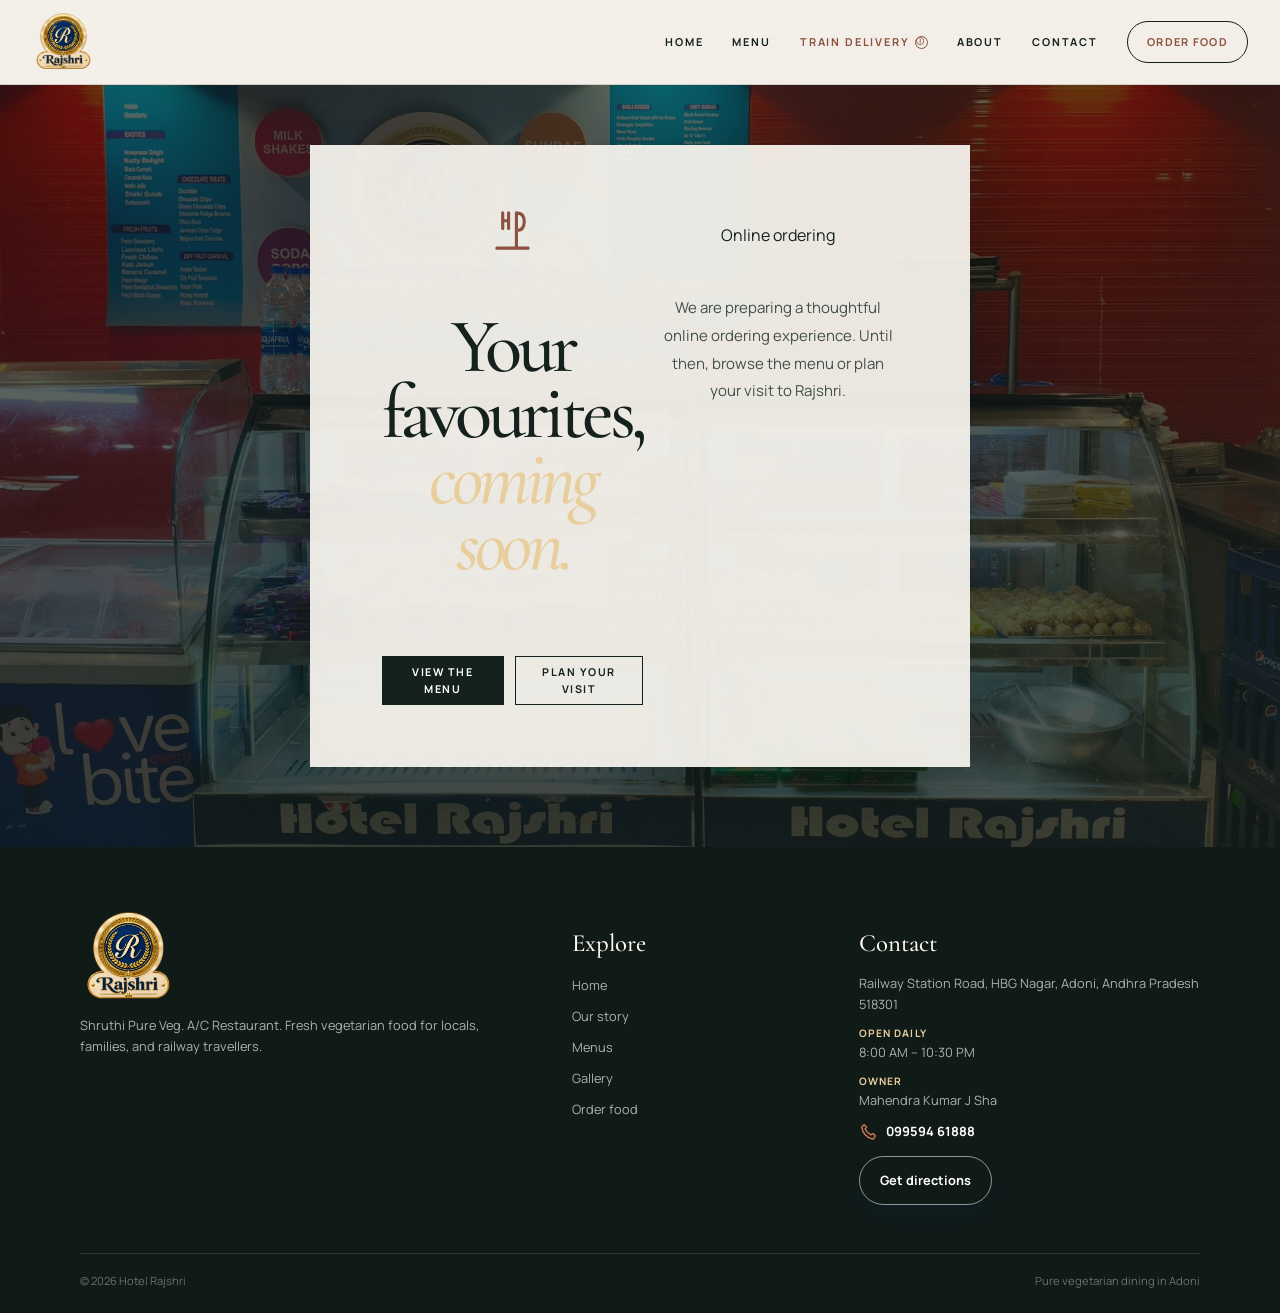
==== commit 339c4385: "Update website styles and functionality" ====
--- a/order.html
+++ b/order.html
@@ -10,7 +10,7 @@
 </head>
 <body class="luxury-page order-luxury">
   <div id="site-header"></div>
-  <main><section class="order-hero"><div class="order-card"><div class="order-icon" aria-hidden="true"><svg viewBox="0 0 24 24"><path d="M7 3v8M10 3v8M7 7h3M14 3v18M14 3c3 0 4 2.2 4 4.5S17 12 14 12M4 21h16" fill="none" stroke="currentColor" stroke-linecap="round" stroke-linejoin="round" stroke-width="1.6"/></svg></div><p class="lux-kicker">Online ordering</p><h1>Your favourites,<br><em>soon at your door.</em></h1><p>We are preparing a thoughtful ordering experience. Until then, browse the menu or call us to plan your meal.</p><div class="order-actions"><a class="lux-solid-button" href="menu.html">View the menu</a><a class="lux-outline-button" href="tel:+919959461888">Call Rajshri</a></div></div></section></main>
+  <main><section class="order-hero"><div class="order-card"><div class="order-icon" aria-hidden="true"><svg viewBox="0 0 24 24"><path d="M7 3v8M10 3v8M7 7h3M14 3v18M14 3c3 0 4 2.2 4 4.5S17 12 14 12M4 21h16" fill="none" stroke="currentColor" stroke-linecap="round" stroke-linejoin="round" stroke-width="1.6"/></svg></div><p class="lux-kicker">Online ordering</p><h1>Your favourites,<br><em>coming soon.</em></h1><p>We are preparing a thoughtful online ordering experience. Until then, browse the menu or plan your visit to Rajshri.</p><div class="order-actions"><a class="lux-solid-button" href="menu.html">View the menu</a><a class="lux-outline-button" href="index.html#visit">Plan your visit</a></div></div></section></main>
   <div id="site-footer"></div>
   <script src="js/data.js"></script><script src="js/app.js"></script>
 </body>
--- a/css/luxury.css
+++ b/css/luxury.css
@@ -3,6 +3,7 @@
 :root{--lux-ink:#15211d;--lux-ink-soft:#425049;--lux-paper:#f7f4ed;--lux-sand:#ebe6da;--lux-sage:#e2e6dd;--lux-gold:#c6a76c;--lux-wine:#8d513f;--lux-line:rgba(21,33,29,.16)}
 .luxury-page{background:var(--lux-paper);color:var(--lux-ink);font-family:Manrope,ui-sans-serif,sans-serif;letter-spacing:0}.luxury-page .serif,.luxury-page h1,.luxury-page h2,.luxury-page h3{font-family:'Cormorant Garamond',Georgia,serif}.luxury-page .container,.luxury-wrap{width:min(1120px,calc(100% - 64px));margin-inline:auto}
 .luxury-page .site-header{padding:0;background:rgba(247,244,237,.98);border:0;border-bottom:1px solid var(--lux-line);box-shadow:none}.luxury-page .site-header:after{display:none}.luxury-page .nav{height:84px;width:min(1240px,calc(100% - 64px));padding:0}.luxury-page .brand-wrap{padding:0;background:none}.luxury-page .brand-logo{width:auto;height:58px}.luxury-page .nav-links{gap:29px}.luxury-page .nav-links a{padding:6px 0;border-radius:0;color:var(--lux-ink);font-size:.68rem;font-weight:700;letter-spacing:.17em;text-transform:uppercase}.luxury-page .nav-links a.active{background:none;color:var(--lux-wine)}.luxury-page .nav-links .nav-order{padding:12px 19px;border:1px solid var(--lux-ink);border-radius:999px;background:transparent;color:var(--lux-ink);letter-spacing:.12em}.luxury-page .nav-links .nav-order:hover{background:var(--lux-ink);color:#fff}.luxury-page .menu-toggle{background:transparent;color:var(--lux-ink);box-shadow:none}
+.luxury-page .nav-links .nav-train{display:inline-flex;align-items:center;gap:5px;color:var(--lux-wine)}.luxury-page .nav-links .nav-train span{display:inline-grid;place-items:center;width:13px;height:13px;border:1px solid currentColor;border-radius:50%;font-size:.48rem;font-style:normal;line-height:1}
 .luxury-page .site-header.on-dark{background:transparent;border-color:transparent}.luxury-page .site-header.on-dark .nav-links a{color:#fff}.luxury-page .site-header.on-dark .nav-links a.active{color:#e9ce9d}.luxury-page .site-header.on-dark .nav-links .nav-order{border-color:#fff;color:#fff}.luxury-page .site-header.on-dark .nav-links .nav-order:hover{background:#fff;color:var(--lux-ink)}
 .luxury-hero{position:relative;display:grid;min-height:100vh;overflow:hidden;place-items:center;background:#121b17;color:#fff}.luxury-hero-image,.luxury-hero-shade{position:absolute;inset:0;width:100%;height:100%}.luxury-hero-image{object-fit:cover;object-position:center 58%;filter:saturate(.7) brightness(.66)}.luxury-hero-shade{background:linear-gradient(90deg,rgba(5,11,9,.63),rgba(5,11,9,.28) 51%,rgba(5,11,9,.55)),linear-gradient(0deg,rgba(5,11,9,.54),transparent 54%,rgba(5,11,9,.24))}.luxury-hero-content{position:relative;z-index:1;max-width:950px;padding:132px 24px 76px;text-align:center}.luxury-kicker{margin:0;color:var(--lux-gold);font-size:.67rem;font-weight:700;letter-spacing:.23em;text-transform:uppercase}.luxury-kicker.dark{color:var(--lux-wine)}.luxury-hero h1{margin:37px 0 22px;font-size:clamp(4.2rem,7vw,7.5rem);font-weight:500;line-height:.88;letter-spacing:-.055em}.luxury-hero h1 em{font-weight:500}.luxury-hero-copy{max-width:650px;margin:auto;color:rgba(255,255,255,.84);font-size:clamp(1rem,1.5vw,1.25rem);line-height:1.75}.luxury-hero-actions{display:flex;justify-content:center;gap:13px;margin:34px 0 46px}.luxury-button{display:inline-flex;align-items:center;justify-content:center;min-height:51px;padding:0 23px;border:1px solid transparent;border-radius:999px;font-size:.67rem;font-weight:700;letter-spacing:.15em;text-transform:uppercase;transition:background .3s,color .3s,transform .3s}.luxury-button:hover{transform:translateY(-2px)}.luxury-button.light{border-color:rgba(255,255,255,.76);color:#fff;background:rgba(255,255,255,.03)}.luxury-button.light:hover{background:#fff;color:var(--lux-ink)}.luxury-button.dark{background:var(--lux-ink);color:#fff}.luxury-button.dark:hover{background:var(--lux-wine)}.luxury-hero-notes{display:flex;justify-content:center;color:rgba(255,255,255,.9);font-size:.66rem;font-weight:700;letter-spacing:.16em;text-transform:uppercase}.luxury-hero-notes span{padding:0 20px}.luxury-hero-notes span+span{border-left:1px solid rgba(255,255,255,.38)}.hero-down{position:absolute;right:29px;bottom:43px;z-index:2;writing-mode:vertical-rl;color:rgba(255,255,255,.72);font-size:.6rem;font-weight:700;letter-spacing:.22em;text-transform:uppercase}
 .luxury-intro{padding:130px 0;background:var(--lux-paper)}.intro-grid{display:grid;grid-template-columns:1.08fr .92fr;gap:110px;align-items:center}.intro-image{position:relative}.intro-image:after{content:'';position:absolute;right:-27px;bottom:-27px;width:35%;height:36%;border:1px solid var(--lux-gold);z-index:-1}.intro-image img{display:block;width:100%;height:590px;object-fit:cover;filter:saturate(.84)}.intro-copy h2,.luxury-heading h2,.experience-top h2,.visit-copy h2{margin:14px 0 23px;font-size:clamp(3.35rem,5vw,5.4rem);font-weight:500;line-height:.88;letter-spacing:-.055em}.intro-copy h2 em,.luxury-heading h2 em,.experience-top h2 em,.visit-copy h2 em{color:var(--lux-wine);font-weight:500}.intro-copy>p:not(.luxury-kicker){color:var(--lux-ink-soft);font-size:.98rem;line-height:1.9}.luxury-text-link{display:inline-flex;gap:9px;margin-top:25px;padding-bottom:5px;border-bottom:1px solid var(--lux-ink);color:var(--lux-ink);font-size:.68rem;font-weight:700;letter-spacing:.13em;text-transform:uppercase}.luxury-text-link span{color:var(--lux-wine);font-size:1rem;line-height:.5}
@@ -10,6 +11,9 @@
 .luxury-dishes{padding:126px 0;background:#fbfaf6}.luxury-heading.centered{display:block;margin-bottom:45px;text-align:center}.luxury-heading.centered>p:last-child{margin:18px auto 0}.luxury-dish-grid{display:grid;grid-template-columns:repeat(3,1fr);gap:24px}.luxury-dish-grid .dish-card{overflow:hidden;border:0;border-radius:0;background:transparent;box-shadow:none}.luxury-dish-grid .dish-photo{height:245px}.luxury-dish-grid .dish-photo img{filter:saturate(.8);transition:transform .6s ease}.luxury-dish-grid .dish-card:hover .dish-photo img{transform:scale(1.04)}.luxury-dish-grid .dish-body{padding:17px 0 0}.luxury-dish-grid .dish-name{font-family:'Cormorant Garamond',Georgia,serif;color:var(--lux-ink);font-size:1.7rem;font-weight:600}.luxury-dish-grid .price{color:var(--lux-wine);font-family:'Cormorant Garamond',Georgia,serif;font-size:1.45rem;font-weight:600}.luxury-dish-grid .dish-body p{margin:4px 0;color:var(--lux-ink-soft);font-size:.72rem}.luxury-dish-grid .tag{display:none}.center-action{text-align:center;margin-top:47px}
 .luxury-experience{padding:120px 0;background:var(--lux-ink);color:#fff}.experience-top{max-width:520px;margin-bottom:47px}.experience-top h2{color:#fff}.experience-top h2 em{color:#e9ce9d}.experience-top>p:last-child{color:rgba(255,255,255,.7);line-height:1.85}.experience-grid{display:grid;grid-template-columns:repeat(3,1fr);gap:25px}.experience-card img{display:block;width:100%;height:292px;object-fit:cover;filter:saturate(.72) brightness(.86)}.experience-card h3{margin:18px 0 6px;font-size:2rem;font-weight:500}.experience-card p{max-width:290px;margin:0;color:rgba(255,255,255,.68);font-size:.82rem;line-height:1.75}
 .luxury-visit{padding:130px 0;background:var(--lux-paper)}.visit-grid{display:grid;grid-template-columns:.83fr 1.17fr;gap:100px;align-items:center}.visit-copy dl{display:grid;gap:19px;margin:32px 0}.visit-copy dl>div{display:grid;grid-template-columns:92px 1fr;gap:14px;padding-bottom:17px;border-bottom:1px solid var(--lux-line)}.visit-copy dt{color:var(--lux-wine);font-size:.62rem;font-weight:700;letter-spacing:.14em;text-transform:uppercase}.visit-copy dd{margin:0;color:var(--lux-ink-soft);font-size:.85rem;line-height:1.65}.visit-copy dd a{color:var(--lux-ink);font-weight:700}.visit-map{height:430px}.visit-map iframe{width:100%;height:100%;border:0;filter:grayscale(.75) contrast(.9)}
+.luxury-train{padding:88px 0;background:linear-gradient(110deg,#e1e6dd,#f6f3ec)}.train-grid{display:grid;grid-template-columns:92px 1fr auto;gap:35px;align-items:center}.train-mark{width:70px;height:70px;display:grid;place-items:center;border:1px solid rgba(141,81,63,.35);border-radius:50%;color:var(--lux-wine);background:rgba(255,255,255,.35)}.train-mark svg{width:34px;height:34px}.train-grid h2{margin:11px 0 13px;font-size:clamp(3rem,4.8vw,4.8rem);font-weight:500;line-height:.9;letter-spacing:-.055em}.train-grid h2 em{color:var(--lux-wine)}.train-grid p:not(.luxury-kicker){max-width:510px;margin:0;color:var(--lux-ink-soft);font-size:.9rem;line-height:1.8}.train-action{display:grid;justify-items:end;gap:12px}.train-caution{position:relative;display:inline-flex;align-items:center;gap:7px;color:var(--lux-wine);font-size:.64rem;font-weight:700;letter-spacing:.1em;text-transform:uppercase;cursor:help}.train-caution b{display:inline-grid;place-items:center;width:15px;height:15px;border:1px solid currentColor;border-radius:50%;font-size:.58rem;font-family:Georgia,serif}.train-caution:after{content:attr(data-tooltip);position:absolute;z-index:10;right:0;bottom:calc(100% + 10px);width:235px;padding:10px 12px;background:var(--lux-ink);color:#fff;font-size:.68rem;font-weight:500;letter-spacing:0;line-height:1.5;text-transform:none;opacity:0;pointer-events:none;transform:translateY(4px);transition:opacity .2s ease,transform .2s ease}.train-caution:hover:after,.train-caution:focus:after{opacity:1;transform:none}.train-hero{min-height:78vh;display:grid;place-items:center;padding:150px 0 90px;text-align:center;background:radial-gradient(circle at 50% 39%,rgba(198,167,108,.22),transparent 24%),linear-gradient(145deg,#f7f4ed,#e2e6dd)}.train-hero-copy{max-width:750px}.train-rail-mark{display:block;margin:22px 0 10px;color:var(--lux-wine);font-size:2.3rem}.train-hero h1{margin:0 0 20px;font-size:clamp(4.2rem,7vw,7rem);font-weight:500;line-height:.86;letter-spacing:-.06em}.train-hero h1 em{color:var(--lux-wine)}.train-hero-copy>p:last-of-type{max-width:470px;margin:0 auto;color:var(--lux-ink-soft);font-size:1rem;line-height:1.85}.train-hero-actions{display:flex;align-items:center;justify-content:center;gap:22px;margin-top:32px}.train-hero-actions .lux-solid-button{margin-top:0}.train-hero-actions .train-caution:after{left:50%;right:auto;transform:translate(-50%,4px)}.train-hero-actions .train-caution:hover:after,.train-hero-actions .train-caution:focus:after{transform:translate(-50%,0)}
+.train-coming-soon{gap:9px;cursor:not-allowed;opacity:.78}.train-coming-soon span{padding-left:9px;border-left:1px solid rgba(255,255,255,.4);font-size:.58rem;letter-spacing:.12em;text-transform:uppercase}
+.train-order-dialog{width:min(570px,calc(100% - 32px));margin:auto;padding:46px 58px 43px;border:1px solid rgba(198,167,108,.38);background:radial-gradient(circle at 50% 14%,rgba(198,167,108,.12),transparent 28%),var(--lux-paper);color:var(--lux-ink);text-align:center;box-shadow:0 28px 90px rgba(0,0,0,.3)}.train-order-dialog::backdrop{background:rgba(10,20,17,.68);backdrop-filter:blur(4px)}.train-order-close{position:absolute;top:13px;right:14px;width:38px;height:38px;border:1px solid var(--lux-line);border-radius:50%;background:transparent;color:var(--lux-ink);font-size:1.45rem;line-height:1;cursor:pointer}.train-order-icon{width:58px;height:58px;display:grid;place-items:center;margin:0 auto 16px;border:1px solid rgba(141,81,63,.35);border-radius:50%;color:var(--lux-wine);background:rgba(255,255,255,.42)}.train-order-icon svg{width:31px;height:31px}.train-order-dialog h2{margin:14px 0 17px;font-size:clamp(3.25rem,6vw,4.9rem);font-weight:500;line-height:.86;letter-spacing:-.06em}.train-order-dialog h2 em{color:var(--lux-wine)}.train-order-dialog>p:not(.lux-kicker){max-width:410px;margin:0 auto;color:var(--lux-ink-soft);font-size:.93rem;line-height:1.85}.train-order-dialog .train-caution{display:inline-flex;margin:24px auto 14px}.train-order-dialog .train-caution:after{left:50%;right:auto;transform:translate(-50%,4px)}.train-order-dialog .train-caution:hover:after,.train-order-dialog .train-caution:focus:after{transform:translate(-50%,0)}.train-order-dialog .train-coming-soon{display:flex;width:min(100%,320px);min-height:52px;margin:0 auto;justify-content:center}
 .luxury-page footer{padding:72px 0 24px;background:#101a17;color:#fff}.luxury-page .footer-grid{grid-template-columns:1.2fr .6fr 1fr;gap:82px}.luxury-page .footer-logo{width:auto;height:90px;margin:-12px 0 7px;filter:none}.luxury-page .footer-grid strong{font-family:'Cormorant Garamond',Georgia,serif;font-size:1.55rem;font-weight:500}.luxury-page .footer-grid p,.luxury-page .footer-grid a{color:rgba(255,255,255,.66);font-size:.8rem}.luxury-page .footer-links{gap:10px}.luxury-page .footer-contact .footer-phone{color:#fff}.luxury-page .footer-contact p span{color:#e9ce9d}.luxury-page .footer-grid .btn-primary{background:transparent;border:1px solid rgba(255,255,255,.55);color:#fff!important}.luxury-page .footer-grid .btn-primary:hover{background:#fff;color:var(--lux-ink)!important}.luxury-page .footer-bottom{margin-top:48px;color:rgba(255,255,255,.38);border-color:rgba(255,255,255,.12)}
 .luxury-page .menu-choice-dialog{font-family:Manrope,ui-sans-serif,sans-serif;background:var(--lux-paper);color:var(--lux-ink);border-radius:0}.luxury-page .menu-choice-dialog h2{font-family:'Cormorant Garamond',Georgia,serif;font-size:3rem;font-weight:500}.luxury-page .menu-choice-actions button{border-radius:0;background:var(--lux-sand)}
 @media(max-width:950px){.luxury-page .container,.luxury-wrap{width:min(720px,calc(100% - 40px))}.luxury-page .nav{width:min(720px,calc(100% - 40px));height:74px}.luxury-page .nav-links{top:74px;left:20px;right:20px;padding:11px;background:var(--lux-paper);box-shadow:0 18px 45px rgba(0,0,0,.12)}.luxury-page .site-header.on-dark .nav-links a{color:var(--lux-ink)}.luxury-page .site-header.on-dark .nav-links .nav-order{border-color:var(--lux-ink);color:var(--lux-ink)}.intro-grid,.visit-grid{grid-template-columns:1fr;gap:55px}.intro-image{max-width:620px}.intro-image:after{right:-15px}.luxury-heading{display:block}.luxury-heading>p:last-child{margin-top:16px}.visit-map{height:400px}.luxury-page .footer-grid{gap:35px}}
@@ -38,3 +42,28 @@
   .luxury-page .menu-book-hero{min-height:350px;padding:109px 0 53px}.luxury-page .menu-book-intro h1{font-size:clamp(3.35rem,14.2vw,4.25rem);line-height:.89}.luxury-page .menu-book-intro p{font-size:.86rem}.luxury-page .menu-library{padding:48px 0 62px}.luxury-page .book-shelf{width:min(100%,330px);gap:38px}.luxury-page .book-object{height:420px}.luxury-page .book-card-copy h3{font-size:1.72rem}.luxury-page .menu-book-bottom{padding:62px 0 68px}.luxury-page .menu-bottom-line{height:37px;margin-bottom:17px}
 }
 @media(max-width:360px){.luxury-page .brand-logo{height:45px}.luxury-hero h1,.inner-hero h1,.gallery-intro h1,.order-card h1{font-size:3.15rem}.luxury-page .book-object{height:390px}.luxury-page .book-shelf{width:min(100%,300px)}}
+
+/* Mobile navigation becomes one immersive layer instead of a detached dropdown. */
+@media(max-width:950px){
+  .luxury-page .site-header.menu-open{height:100dvh;background:linear-gradient(145deg,rgba(12,25,20,.76),rgba(20,34,29,.86));border:0;backdrop-filter:blur(13px) saturate(.82)}.luxury-page .site-header.menu-open:before{content:'';position:absolute;inset:18px;border:1px solid rgba(233,206,157,.18);pointer-events:none}.luxury-page .site-header.menu-open .nav{position:relative;z-index:2}.luxury-page .site-header.menu-open .brand-logo{filter:none}.luxury-page .site-header.menu-open .menu-toggle{color:#fff}.luxury-page .site-header.menu-open .nav-links{position:fixed;inset:74px 0 0;display:flex!important;align-items:stretch;justify-content:center;gap:5px;padding:clamp(32px,8vh,72px) max(28px,calc((100vw - 620px)/2));background:transparent;box-shadow:none;overflow:auto}.luxury-page .site-header.menu-open .nav-links a,.luxury-page .site-header.menu-open .nav-links a.active{min-height:0;padding:13px 0;border:0;background:transparent;color:rgba(255,255,255,.92);font-family:'Cormorant Garamond',Georgia,serif;font-size:clamp(2rem,8vw,3.15rem);font-weight:500;letter-spacing:-.025em;line-height:1;text-transform:none}.luxury-page .site-header.menu-open .nav-links a:hover,.luxury-page .site-header.menu-open .nav-links a.active{color:#e9ce9d}.luxury-page .site-header.menu-open .nav-links .nav-order{margin-top:19px;padding:16px 20px;border:1px solid rgba(233,206,157,.75);border-radius:0;color:#fff;font-family:Manrope,ui-sans-serif,sans-serif;font-size:.68rem;font-weight:700;letter-spacing:.16em;text-align:center;text-transform:uppercase}.luxury-page .site-header.menu-open .nav-links .nav-order:hover{background:#e9ce9d;color:var(--lux-ink)}
+}
+@media(max-width:620px){.luxury-page .site-header.menu-open .nav-links{inset:68px 0 0;padding:clamp(30px,7vh,55px) 30px}.luxury-page .site-header.menu-open .nav-links a,.luxury-page .site-header.menu-open .nav-links a.active{font-size:clamp(2rem,10vw,2.8rem);padding:11px 0}.luxury-page .site-header.menu-open .nav-links .nav-order{margin-top:15px;padding:15px}}
+
+/* Compact mobile menu: an integrated extension of the header, not a full-page layer. */
+@media(max-width:950px){.luxury-page .site-header.menu-open{height:auto;background:rgba(247,244,237,.98);border-bottom:1px solid var(--lux-line);backdrop-filter:blur(15px)}.luxury-page .site-header.menu-open:before{display:none}.luxury-page .site-header.menu-open .menu-toggle{color:var(--lux-ink)}.luxury-page .site-header.menu-open .nav-links{position:absolute;inset:auto 0 auto 0;top:74px;display:grid!important;grid-template-columns:1fr 1fr;gap:0;padding:12px max(20px,calc((100vw - 620px)/2)) 18px;background:rgba(247,244,237,.98);border-top:1px solid var(--lux-line);box-shadow:0 18px 35px rgba(21,33,29,.12);overflow:visible}.luxury-page .site-header.menu-open .nav-links a,.luxury-page .site-header.menu-open .nav-links a.active{min-height:46px;padding:12px 10px;border:0;background:transparent;color:var(--lux-ink);font-family:Manrope,ui-sans-serif,sans-serif;font-size:.67rem;font-weight:700;letter-spacing:.13em;line-height:1;text-transform:uppercase}.luxury-page .site-header.menu-open .nav-links a:hover,.luxury-page .site-header.menu-open .nav-links a.active{color:var(--lux-wine)}.luxury-page .site-header.menu-open .nav-links .nav-order{grid-column:1/-1;min-height:46px;margin:8px 0 0;padding:13px 16px;border:1px solid var(--lux-ink);border-radius:999px;color:var(--lux-ink);font-family:Manrope,ui-sans-serif,sans-serif;font-size:.65rem;font-weight:700;letter-spacing:.14em;text-align:center;text-transform:uppercase}.luxury-page .site-header.menu-open .nav-links .nav-order:hover{background:var(--lux-ink);color:#fff}}
+@media(max-width:620px){.luxury-page .site-header.menu-open .nav-links{top:68px;padding:10px 15px 15px}.luxury-page .site-header.menu-open .nav-links a,.luxury-page .site-header.menu-open .nav-links a.active{min-height:44px;padding:11px 8px;font-size:.64rem}.luxury-page .site-header.menu-open .nav-links .nav-order{min-height:44px;margin-top:6px;padding:12px}}
+
+/* Opening the menu expands the header itself, removing the dropdown seam. */
+@media(max-width:950px){.luxury-page .site-header.menu-open{box-shadow:none}.luxury-page .site-header.menu-open .nav{height:auto;min-height:74px;flex-wrap:wrap;align-content:start}.luxury-page .site-header.menu-open .nav-links{position:static;flex:0 0 100%;order:3;margin-top:0;padding:10px max(20px,calc((100vw - 620px)/2)) 18px;border:0;box-shadow:none;background:transparent}}
+@media(max-width:620px){.luxury-page .site-header.menu-open .nav{min-height:68px}.luxury-page .site-header.menu-open .nav-links{padding:8px 0 15px}}
+
+@media(max-width:780px){.train-grid{grid-template-columns:1fr;gap:18px}.train-mark{width:56px;height:56px;font-size:1.25rem}.train-action{justify-items:start}.train-caution:after{left:0;right:auto}.train-hero{min-height:650px;padding:120px 0 70px}.train-hero-actions{flex-direction:column;gap:17px}.train-hero-actions .lux-solid-button{width:100%}.train-hero-actions .train-caution:after{left:0;right:auto;transform:translateY(4px)}.train-hero-actions .train-caution:hover:after,.train-hero-actions .train-caution:focus:after{transform:none}}
+@media(max-width:620px){.luxury-train{padding:67px 0}.train-grid h2{font-size:clamp(2.9rem,13vw,4rem)}.train-grid p:not(.luxury-kicker){font-size:.86rem}.train-action{width:100%}.train-action .lux-solid-button{width:100%;margin-top:3px}.train-caution{font-size:.58rem}.train-caution:after{width:min(250px,calc(100vw - 40px))}.train-hero h1{font-size:clamp(3.45rem,14.2vw,4.5rem)}.train-hero-copy>p:last-of-type{font-size:.9rem}.train-hero-actions{align-items:stretch}.train-hero-actions .train-caution{align-self:center}}
+@media(max-width:620px){.train-order-dialog{width:calc(100% - 30px);padding:46px 23px 31px}.train-order-dialog h2{font-size:clamp(3rem,13.5vw,4.1rem)}.train-order-dialog>p:not(.lux-kicker){font-size:.88rem}.train-order-dialog .train-caution{margin:22px 0 15px}.train-order-dialog .train-coming-soon{width:100%;justify-content:center;min-height:51px}.train-order-close{top:10px;right:10px}}
+
+/* Let off-screen editorial sections paint only when they approach the viewport. */
+@supports(content-visibility:auto){.luxury-page main>section:not(.luxury-hero){content-visibility:auto;contain-intrinsic-size:auto 760px}}
+
+/* Compact hero train feature and a map surface that opens directions directly. */
+.hero-train-feature{padding:0 20px;border:0;border-left:1px solid rgba(255,255,255,.38);background:transparent;color:#e9ce9d;font:inherit;font-size:inherit;font-weight:inherit;letter-spacing:inherit;text-transform:inherit;cursor:pointer}.hero-train-feature:hover{color:#fff}.visit-map{position:relative;overflow:hidden}.visit-map iframe{pointer-events:none}.visit-map-link{position:absolute;inset:0;z-index:1;display:flex;align-items:flex-end;padding:23px;color:#fff;background:linear-gradient(0deg,rgba(8,18,14,.48),transparent 36%)}.visit-map-link span{padding:11px 15px;border:1px solid rgba(255,255,255,.8);font-size:.65rem;font-weight:700;letter-spacing:.13em;text-transform:uppercase;transition:background .25s,color .25s}.visit-map-link:hover span{background:#fff;color:var(--lux-ink)}
+@media(max-width:620px){.hero-train-feature{padding:0 8px;border-left:0;font-size:.55rem}.visit-map-link{padding:15px}.visit-map-link span{padding:10px 12px;font-size:.59rem}}
